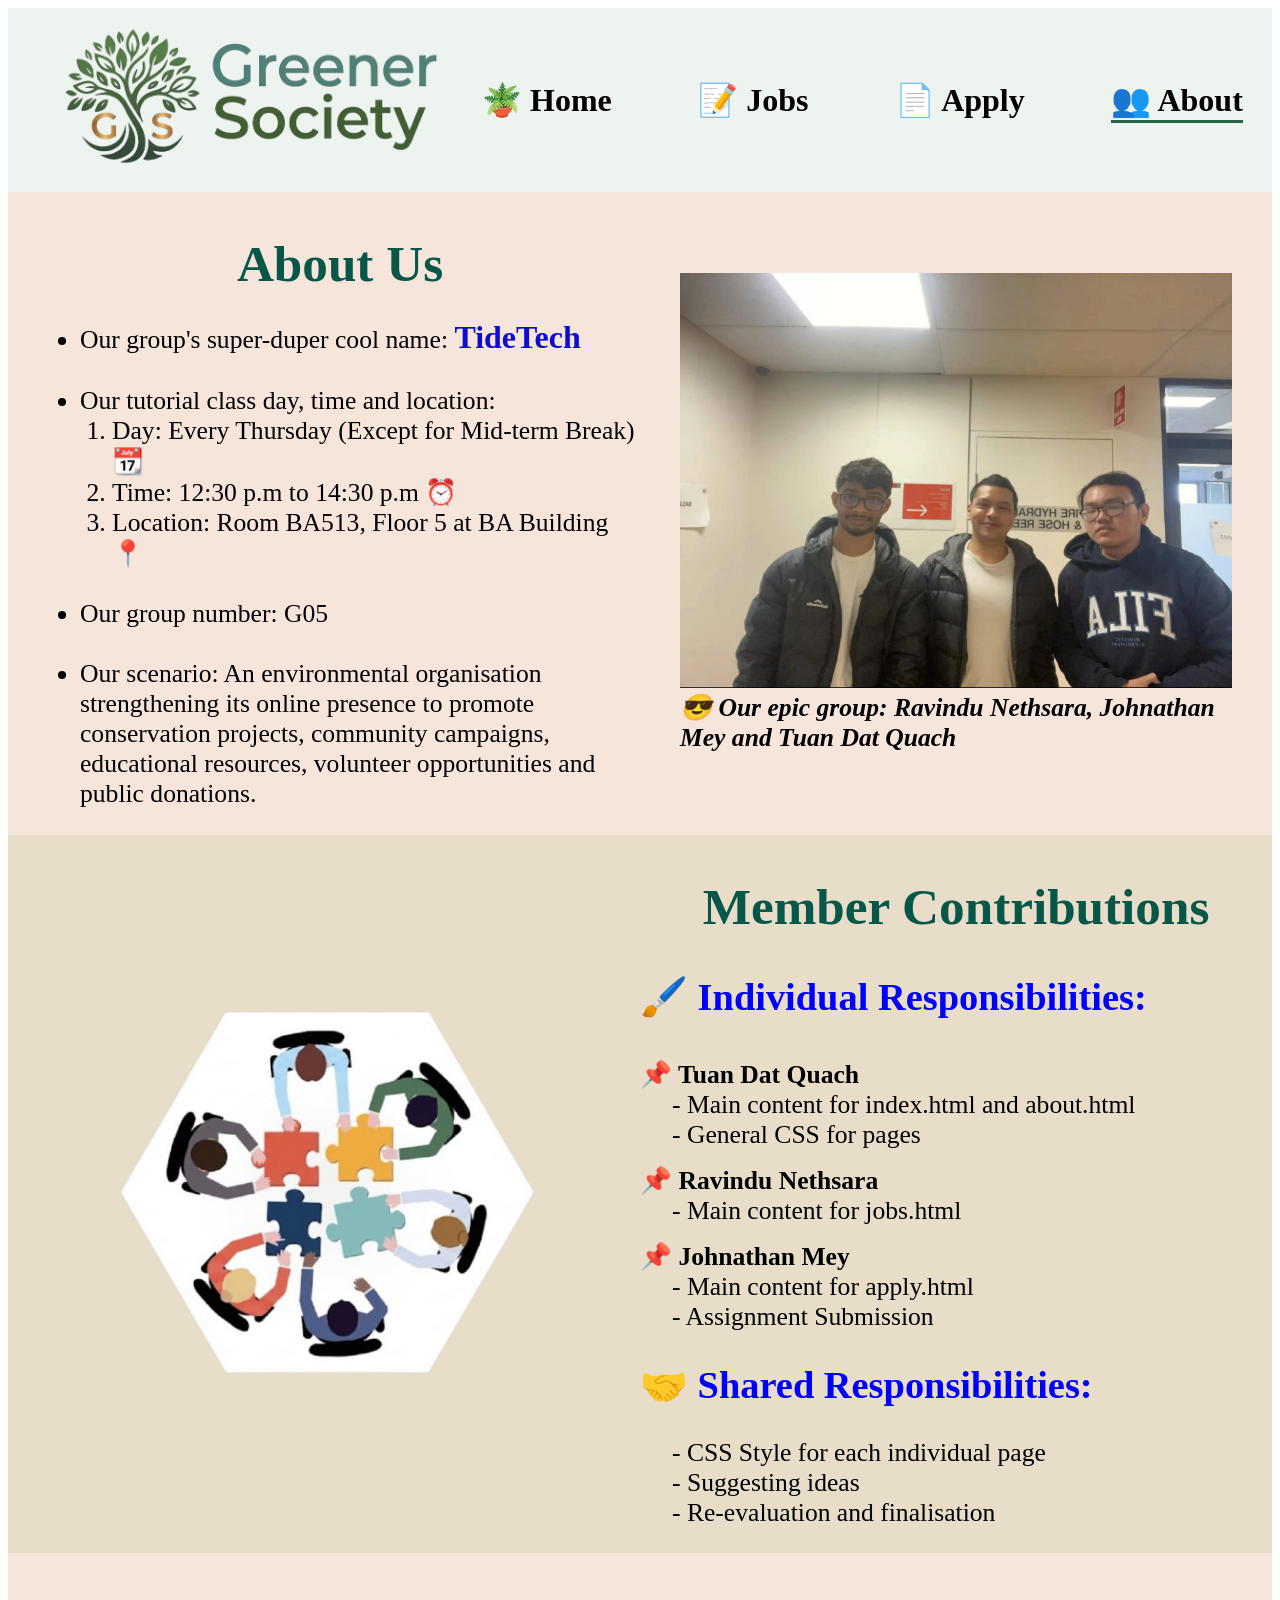
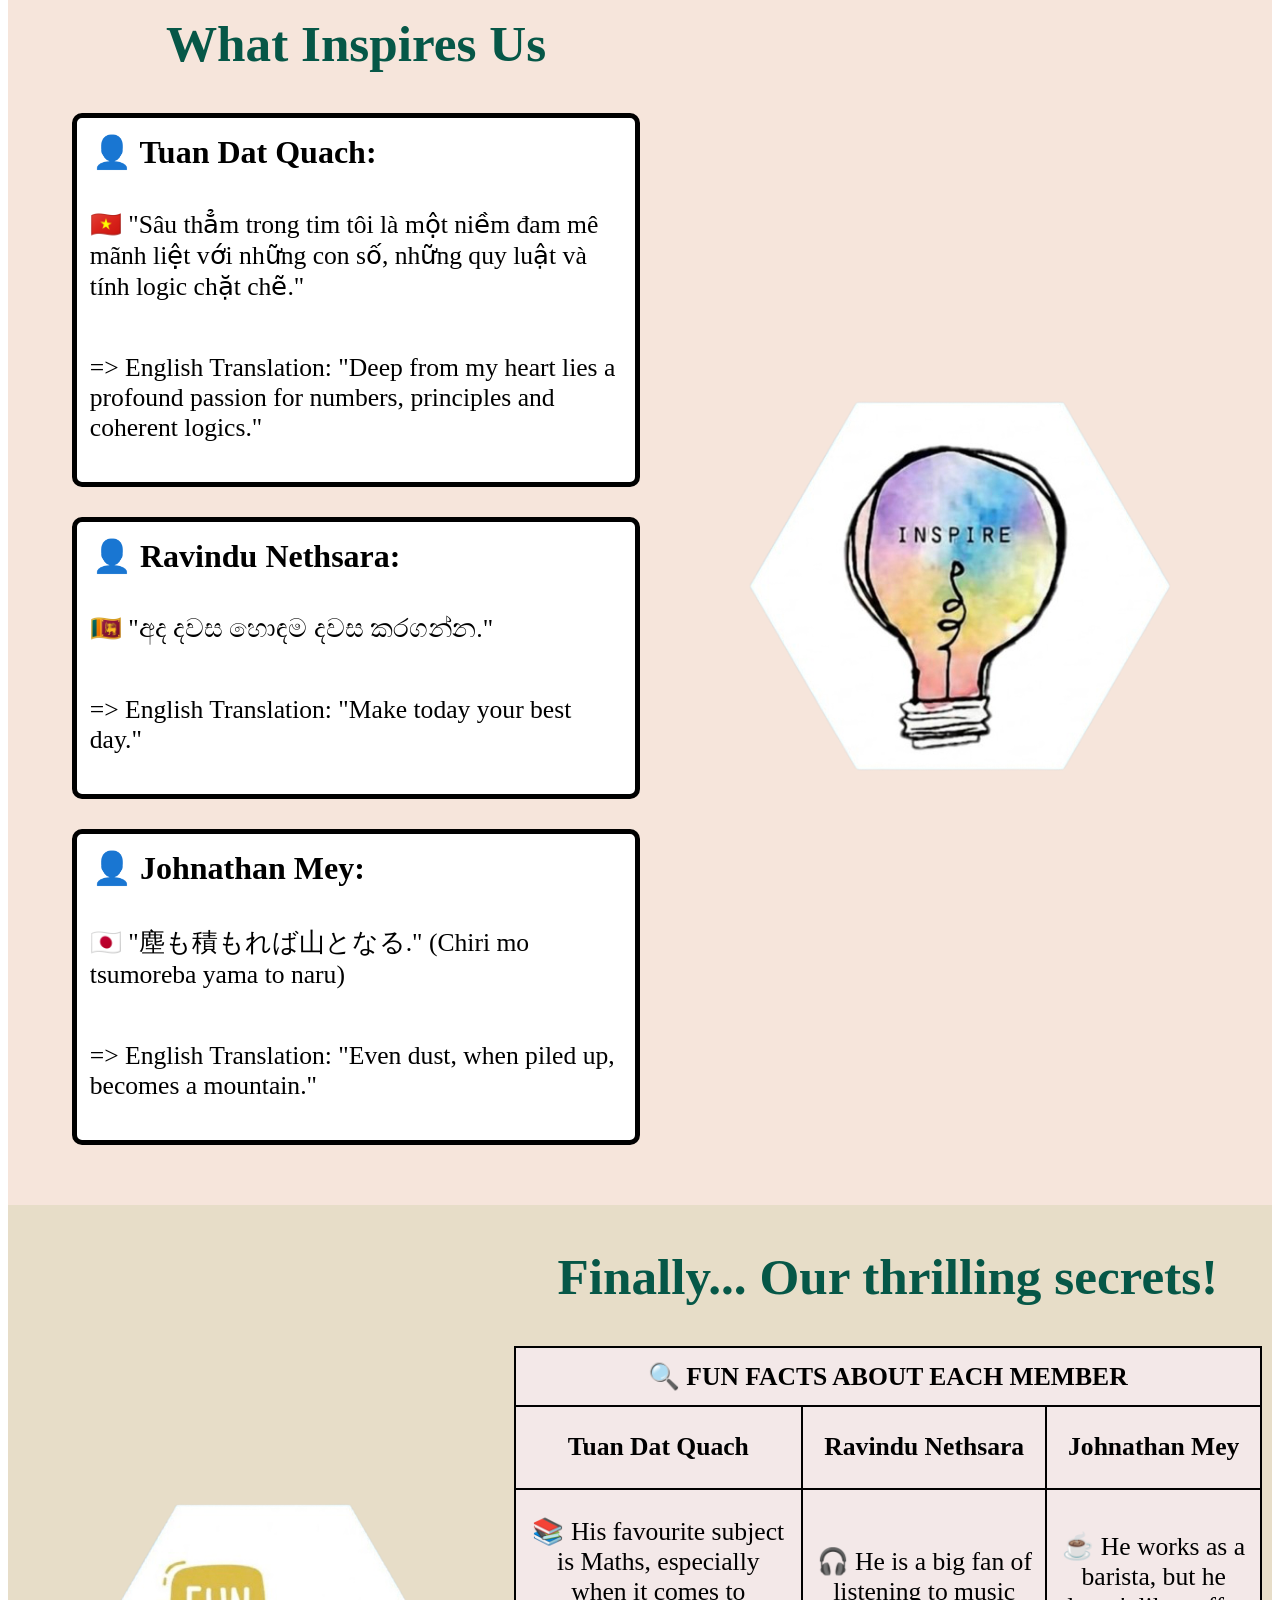
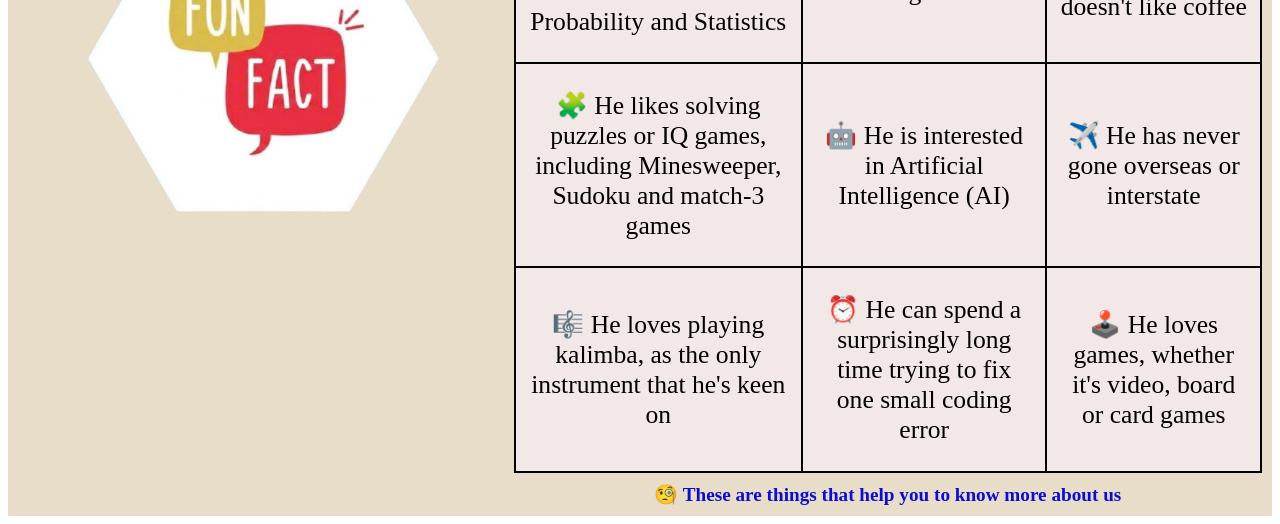
==== about.html @ 3aa4fd23 "Modified all pages: Added sign to recognize which page the user is currently on" ====
<!DOCTYPE html>
<html lang="en">
    <head>
        <!-- This is <meta> tags including charset, viewport, description, keywords, author of the webpage -->
        <meta charset="UTF-8">
        <meta name="viewport" content="width=device-width, initial-scale=1.0">
        <meta name="description" content="Recruitment Website for Greener Society! Here you can find out about the company's details,
        and of course, the opportunity to participate with us in conserving the environment!">
        <meta name="keywords" content="Environmental Conservation, GS, Greener Society, Protect Environment, Recruitment">
        <meta name="author" content="TideTech Group">
        <!-- This is the official title for our webpage -->
        <title>Greener Society - Recruitment Website</title>
        <link rel="stylesheet" href="styles/styles.css">
        <style>
        /* This is the CSS applied to the 4 headings in about.html */
        .about-titles { 
            color:#065747;
            font-size: 4vw;
            text-align: center;
            margin-bottom: 10px;
        }
        </style>
    </head>

    <body class="about-page">
        <div class="navigation">
            <!-- This is the official logo for the company, used throughout the page -->
            <!-- The image for Company Logo was generated using Gemini (Google, using 3.6 Flash Model, August 2026) -->
            <figure>
                <img id="company_logo" src="Images/Official_Company_Logo.png" alt="Greener_Society_Company_Logo">
            </figure>
            <!-- This is the consistent navigation bar, offering accessibility to users -->
            <nav>
                <ul id="menu"> 
                    <li> <a href="index.html"> 🪴 Home </a> </li>
                    <li> <a href="jobs.html"> 📝 Jobs </a> </li>
                    <li> <a href="apply.html"> 📄 Apply </a> </li>
                    <li> <a href="about.html"> 👥 About </a> </li>
                </ul>
            </nav>
        </div>

        <main>
            <!-- This is the first section of about.html, including group name, tutorial class day and time and the group photo -->
            <section class="about-us" aria-labelledby="section-title1">
                <div class="about-group">
                <h1 class="about-titles" id="section-title1"> <strong> About Us </strong> </h1>
                <!-- This is the nested list of <ul> and <ol> -->
                <ul>
                    <li> Our group's super-duper cool name: <strong id="epic-name"> TideTech </strong> </li>
                    <br>
                    <li> Our tutorial class day, time and location: </li>
                        <ol>
                            <li> Day: Every Thursday (Except for Mid-term Break) 📆 </li>
                            <li> Time: 12:30 p.m to 14:30 p.m ⏰ </li>
                            <li> Location: Room BA513, Floor 5 at BA Building 📍 </li>
                        </ol>
                        <br>
                    <li> Our group number: G05 </li>
                    <br>
                    <li> Our scenario: An environmental organisation strengthening its online presence to promote conservation projects, community campaigns, 
                         educational resources, volunteer opportunities and public donations. </li>
                </ul>
                </div>

                <!-- This is the group photo, along with a caption -->
                <div class="group-photo">
                <figure>
                    <img src=Images/official-group-photo.jpg alt="Group photo of G05 - TideTech">
                    <figcaption id="about-caption1"> <strong> <em> 😎 Our epic group: Ravindu Nethsara, Johnathan Mey and Tuan Dat Quach </em> </strong> </figcaption>
                </figure>
                </div>
            </section>

            <!-- This is the second section, displaying member contributions of our group-->
            <section class="member-contributions" aria-labelledby="section-title2">
                <div class="contribution-image">
                <!-- Source of the image used: https://sparkstrategy.com.au/contribution-vs-attribution-intermediaries/ -->
                <figure>
                    <img src="Images/description_image3.png" alt="description image for coontribution">
                </figure>
                </div>
                
                <div class="individual-tasks">
                <h2 class="about-titles" id="section-title2"> <strong> Member Contributions </strong> </h2>
                <h3 style="font-size: 3vw; color:blue;"> <strong> 🖌️ Individual Responsibilities: </strong> </h3>
                <!-- This is a description list used to present member contributions -->
                <dl>
                    <dt class="member-name1"> 📌 Tuan Dat Quach </dt>
                        <dd> - Main content for index.html and about.html </dd>
                        <dd> - General CSS for pages </dd>
                    <dt class="member-name1"> 📌 Ravindu Nethsara </dt>
                        <dd> - Main content for jobs.html </dd>
                    <dt class="member-name1"> 📌 Johnathan Mey </dt>
                        <dd> - Main content for apply.html </dd>
                        <dd> - Assignment Submission</dd>
                    <br>
                    <dt style="font-size: 3vw; color: blue;"> <strong> 🤝 Shared Responsibilities: </strong> </dt> <br>
                        <dd> - CSS Style for each individual page </dd>
                        <dd> - Suggesting ideas </dd>
                        <dd> - Re-evaluation and finalisation </dd>
                </dl>
                </div>
            </section>
            <br>

            <!-- This is the third section, stating individual quotes that inspire each of us -->
            <section class="individual-quotes" aria-labelledby="section-title3"> 
                <div class="inspiration">
                <h2 class="about-titles" id="section-title3"> <strong> What Inspires Us </strong> </h2>
                <br>
                    <div class="TDQ-Quote">
                    <h3 class="member-name2"> 👤 Tuan Dat Quach: </h3>
                    <p> 🇻🇳 "Sâu thẳm trong tim tôi là một niềm đam mê mãnh liệt với những con số, những quy luật và tính logic chặt chẽ."
                    <p> => English Translation: "Deep from my heart lies a profound passion for numbers, principles and coherent logics." </p>
                    </div>
                    <br>
                    <div class="RN-Quote">
                    <h3 class="member-name2"> 👤 Ravindu Nethsara: </h3>
                    <p> 🇱🇰 "අද දවස හොඳම දවස කරගන්න." </p>
                    <p> => English Translation: "Make today your best day." </p>
                    </div>
                    <br>
                    <div class="JM-Quote">
                    <h3 class="member-name2"> 👤 Johnathan Mey:  </h3>
                    <p> 🇯🇵 "塵も積もれば山となる." (Chiri mo tsumoreba yama to naru) </p>
                    <p> => English Translation: "Even dust, when piled up, becomes a mountain." </p>
                    </div>
                    <br><br>
                </div>

                <div class="inspirative-image">
                <!-- Source of the image used: https://www.socialmediabutterflyblog.com/2019/11/17-ways-to-find-more-inspiration-and-meaning-in-your-daily-life/ -->
                <figure>
                    <img src=Images/description_image4.png alt="description image for inspiration"> 
                </figure>
                </div>
            </section>

            <!-- This is the final section, revealing some fun facts about the group members -->
            <section class="funfact" aria-labelledby="section-title4">
                <div class="funfact-image">
                <!-- Source of the image used: https://stock.adobe.com/search?k=fun+fact&asset_id=194933763 -->
                <figure>
                    <img src="Images/description_image5.png" alt="description image for fun facts">
                </figure>
                </div>

                <!-- This is a table used to present fun facts about the team members -->
                <div class="member-secret">
                <h2 class="about-titles" id="section-title4"> <strong> Finally... Our thrilling secrets! </strong> </h2> <br>
                <table>
                    <caption> 🧐 These are things that help you to know more about us </caption>
                    <thead>
                        <tr>
                            <th colspan="3"> 🔍 FUN FACTS ABOUT EACH MEMBER </th>
                        </tr>
                    </thead>
                    <tbody>
                        <tr>
                            <td> <strong> Tuan Dat Quach </strong> </td>
                            <td> <strong> Ravindu Nethsara </strong> </td>
                            <td> <strong> Johnathan Mey </strong> </td>
                        </tr>
                        <tr >
                            <td class="first-row"> 📚 His favourite subject is Maths, especially when it comes to Probability and Statistics </td> 
                            <td class="first-row"> 🎧 He is a big fan of listening to music </td> 
                            <td class="first-row"> ☕️ He works as a barista, but he doesn't like coffee </td> 
                        </tr>
                        <tr>
                            <td class="second-row"> 🧩 He likes solving puzzles or IQ games, including Minesweeper, Sudoku and match-3 games </td> 
                            <td class="second-row"> 🤖 He is interested in Artificial Intelligence (AI) </td> 
                            <td class="second-row"> ✈️ He has never gone overseas or interstate  </td> 
                        </tr>
                        <tr>
                            <td class="third-row"> 🎼 He loves playing kalimba, as the only instrument that he's keen on </td> 
                            <td class="third-row"> ⏰ He can spend a surprisingly long time trying to fix one small coding error </td> 
                            <td class="third-row"> 🕹️ He loves games, whether it's video, board or card games </td> 
                        </tr>
                    </tbody>
                </table>
                </div>
            </section>
        </main>
    </body>
</html>
---- styles/styles.css ----
/* This is the section for general CSS, applied for all pages */


/* This sets the font-family for all pages*/
* {
    font-family: 'Times New Roman', Arial, sans-serif;
}

/* This sets the background colour for all pages*/
main {
    background-color: #f6e5db;
}

/* This sets the width for the company logo */
.navigation img {
  width: 30vw;
}

/* This is the setup for the whole navigation bar across pages. */
.navigation {
  display: flex; /* This indicates the flexbox layout for the navigation bar */
  align-items: center; /* This helps to align the texts in the center */
  padding: 0px 10px; 
  background-color: #edf3ef;
  box-sizing: border-box; /* This effectively keeps the width of navigation exactly as 100%, preventing overflow of the bar */
}

/* This helps the navigation text cover the remaining space on the right */
.navigation nav {
  flex: 1; 
}

/* This is to edit only the navigation text */
#menu {
  display: flex;
  flex-wrap: wrap; /* This allows the text to move down a row when the screen is shrinking, preventing unexpected disappearance */
  justify-content: space-between; /* This sets equal space between the texts */
  list-style-type: none; /* This eliminates the bullet points of <ul> */
  /* These two lines remove the default margin and padding of the <ul> list */
  margin: 0; 
  padding: 0;
}

#menu a {
  text-decoration: none; /* This removes the default underline of links */
  white-space: nowrap; /* This keeps the text attached to the icon, even if they move down */
  color: black;
  font-weight: bold;
  font-size: 2rem;
  margin-right: 1.5vw;
  padding-bottom: 0.1rem;
}

/* This sets the hover effects for navigation bar */
nav a:hover {
    background-color:rgb(166, 217, 181);
    border-radius: 8px; /* This allows the border corners to be curving */
} 

/* This is CSS for Media queries, applying additional styles depending on the device's characteristics */
@media only screen and (max-width: 540px) {
  #menu a {
    font-size: 1rem;
  }
}

.index-page nav a[href="index.html"],
.jobs-page nav a[href="jobs.html"],
.apply-page nav a[href="apply.html"],
.about-page nav a[href="about.html"] {
    border-bottom: 3px solid #276249;
}



/* This is the section for CSS applied to index.html */



/* This is the CSS for company slogan */
.slogan {
    background-image: url("../images/background_image.jpg");
    height: 45vw;
    min-height: 22rem;

    background-size: cover;
    background-position: center;
    background-repeat: no-repeat;

    display: flex;
    flex-direction: column;

    justify-content: center;
    align-items: flex-start;

    padding: 3rem;
    box-sizing: border-box;
    margin: 0;

    gap: 1rem;
}

.slogan p {
    color: white;

    font-size: clamp(1.8rem, 4vw, 5rem);
    font-family: cursive;
    font-weight: bold;

    line-height: 1.1;
    margin-top: 1rem;
    text-align: left;
}

@media (max-width: 765px) {
    .slogan p {
        max-width: 50%;
        font-size: clamp(1.5rem, 3vw, 4rem);
    }
}

/* This is the grid layout for the first section of company description */
.description1 {
    display: grid;
    grid-template-columns: 3fr 2fr;
    align-items: center;
}

.text-description {
    margin-left: 20px;
}
.planting-image img {
    width: 100%;
    height: auto;
}

/* This is the grid layout for the second section of company description */
.description2 {
    display: grid;
    grid-template-columns: 3fr 2fr;
    align-items: center;
}

/* This is CSS for the illustrative images only */
.cleanup-image img {
    width: 100%;
    height: auto;
}

/* This sets a caption under the illustrative images */
.index-caption {
    text-align: center;
    font-size: 1.25rem;
}

#home-title1 {
    font-size: clamp(2rem, 2.2rem, 3.5rem);
    line-height: 1.15;
    margin-bottom: 3rem;
}

/* This sets the font-size for the texts in the table */
.company-details {
    font-size: 1.1rem;
}

/* This sets a different color and font-size for the titles of company description */
.overview {
    color: #065747;
    font-size: 1.25rem;
    padding-left: 0;
}

.company-details ul li:not(.overview){
    margin-left: 1.5rem;
}

.company-details ul {
    padding-left: 0;
    list-style: none;
}

/* This changes the bullet points to squares for <ul> in company description */
.description1 ul li {
    list-style-type: none;
    margin-bottom: 0.75rem;
    padding-left: 1.25 rem;
}

/* This is the CSS for the table itself */
.table {
    text-align: center;
    border: 2px solid;
    border-collapse: collapse; /* This allows single-line border for the table */
    margin-left: 1.25rem;
    margin-top: 3rem;
}

/* This is the CSS for the table header, or the first row */
th {
    padding: 1rem;
    background-color: #03e491;
    border: 2px solid;
}

/* This is the CSS for table cells */
td, th:not(#home-title2) {
    padding: 1vw;
    background-color:rgb(243, 232, 232);
    border: 2px solid;
}

/* This creates hover effecrts for table cells */
td:hover {
    background-color:rgb(215, 231, 172);
    cursor: pointer; 
}
 
th:not(#home-title2):hover {
    background-color:rgb(215, 231, 172);
    cursor: pointer; 
}
@media (max-width: 768px) {
    .description1, .description2 {
        grid-template-columns: 1fr;
    }
    .planting-image img, .cleanup-image img {
        display: block;
        margin: 0 auto;
        width: 60%;
        height: auto;
    }
}

/* These sections are the CSS for the recruitment line*/
.recruit {
    background-color: rgb(184, 232, 144);
    max-width: 75rem;
    margin: 2rem auto 0;
    padding: 1rem 2rem 2rem;
    box-sizing: border-box;
}

/* Recruitment heading */
.recruit h2 {
    font-size: clamp(1.6rem, 2.5vw, 2.5rem);
    line-height: 1.2;
    text-align: center;
    padding-top: 2rem;
    margin: 0 0 1.5rem;
}

/* Intro sentence */
.recruit p {
    text-align: center;
    font-size: clamp(1rem, 1.5rem, 2rem);
    line-height: 1.6;
    margin: 0 0 2.5rem;
}

/* Recruitment list */
.recruit ul {
    list-style: none;
    margin: 0;
    padding: 0;
}

/* Each recruitment item */
.recruit ul li {
    font-size: clamp(1rem, 1.5rem, 2rem);
    line-height: 1.55;
    margin-bottom: 1.2rem;
}

/* Don't leave unnecessary space after last item */
.recruit ul li:last-child {
    margin-bottom: 0;
}

/* Links */
.recruit ul li a {
    color: rgb(47, 17, 218);
}

.recruit ul li a:hover {
    text-decoration: underline;
    background-color: rgb(183, 183, 183);
}

hr {
    margin: 0px;
}

/* These 3 sections are CSS for the footer */
.footer {
    text-align: center;
    font-size: 2vw;
}

footer p a {
    text-decoration: none;
    color: red;
}

footer p a:hover {
    background-color: rgb(215, 211, 211);
}

hr {
    border: 1px solid;
}

/* This is the section for CSS applied to jobs.html */



/* =========================================
   JOBS PAGE - jobs.css
   ========================================= */

/* Main jobs container */
.jobs-container {
    max-width: 1100px;
    margin: 40px auto;
    padding: 0 25px;
}

/* Page heading */
.jobs-heading {
    text-align: center;
    font-size: 45px;
    margin-bottom: 15px;
}

/* Introduction text */
.jobs-introduction {
    text-align: center;
    font-size: 20px;
    margin-bottom: 35px;
    line-height: 1.6;
}

/* Individual job sections */
.job-section {
    background-color: #ffffff;
    border: 1px solid #d9e6dc;
    border-radius: 15px;
    padding: 30px;
    margin-bottom: 30px;
    box-shadow: 0 4px 12px rgba(0, 0, 0, 0.08);
}

/* Job title */
.job-section h2 {
    margin-top: 0;
    margin-bottom: 10px;
    font-size: 28px;
}

/* Section headings */
.job-section h3 {
    margin-top: 25px;
    margin-bottom: 10px;
    font-size: 21px;
}

/* Job description paragraphs */
.job-section p {
    line-height: 1.7;
    font-size: 16px;
}

/* Reference number */
.job-reference {
    font-weight: bold;
    margin-bottom: 20px;
}

/* Job information table */
.job-details {
    width: 100%;
    border-collapse: collapse;
    margin: 20px 0;
}

/* Table cells */
.job-details th,
.job-details td {
    border: 1px solid #cfded2;
    padding: 12px 15px;
    text-align: left;
}

/* Table headings */
.job-details th {
    font-weight: bold;
}

/* Lists */
.job-section ol,
.job-section ul {
    padding-left: 25px;
    line-height: 1.8;
}

/* List items */
.job-section li {
    margin-bottom: 6px;
}

/* Apply link */
.apply-link {
    display: inline-block;
    margin-top: 20px;
    padding: 12px 22px;
    text-decoration: none;
    font-weight: bold;
    border-radius: 8px;
    transition: 0.3s;
}

/* Apply link hover */
.apply-link:hover {
    transform: translateY(-2px);
}

/* Why work with us section */
.job-aside {
    margin-top: 30px;
    padding: 25px;
    border-radius: 15px;
    border-left: 5px solid #4d8b5b;
    background-color: #e8f5e9;
}

/* Aside heading */
.job-aside h2 {
    margin-top: 0;
    font-size: 25px;
}

/* Aside paragraphs */
.job-aside p {
    line-height: 1.7;
}

/* Bottom navigation */
.job-navigation {
    text-align: center;
    margin: 35px 0;
    padding: 25px;
}

/* Bottom navigation text */
.job-navigation p {
    font-size: 40px;
    font-weight: bold;
}

/* Bottom navigation link */
.job-navigation a {
    display: inline-block;
    padding: 12px 22px;
    text-decoration: none;
    font-weight: bold;
    border-radius: 8px;
}

/* Mobile responsive design */
@media (max-width: 768px) {

    .jobs-container {
        padding: 0 15px;
        margin: 25px auto;
    }

    .jobs-heading {
        font-size: 34px;
    }

    .jobs-introduction {
        font-size: 17px;
    }

    .job-section {
        padding: 20px;
    }

    .job-section h2 {
        font-size: 24px;
    }

    .job-details {
        font-size: 14px;
    }


    .job-details th,
    .job-details td {
        padding: 9px;
    }
}



/* This is the section for CSS applied to apply.html */



input {font-size: 20px;}

select {font-size: 20px;}

option {font-size: 20px;}

textarea {font-size: 20px;}



/* This is the section for CSS applied to about.html */



/* These are the CSS for the first section */

.about-us {
    display: grid;
    grid-template-columns: repeat(2,1fr); /* This sets a grid layout, dividing the screen into two equal columns */
    align-items: center;
}

.about-group {
    font-size: 2vw;
    margin-left: 2.5vw;
}

.about-group ol {
    margin: 0;
    padding-left: 2.5vw;
}

/* This helps to hightlight the group name */
#epic-name {
    color:rgb(12, 12, 210);
    font-size: 2.5vw;
}

/* This allows the group photo to cover the column */
.group-photo img {
    max-width: 100%;
}

/* This is for the group photo's caption */
#about-caption1 {
    margin: 0;
    font-size: 2vw;
}

/* These are the CSS for the second section */

.member-contributions {
    display: grid;
    grid-template-columns: repeat(2,1fr);
    align-items: center;
    background-color: rgb(231, 221, 200);
}

/* This is for the illustrative image of the second section */
.contribution-image img{
    width: 100%;
    height: auto;
}

.individual-tasks {
    font-size: 2vw;
}

.individual-tasks dd {
    margin-left: 2.5vw;
}

/* This helps to highlight the team members' name in this section */
.member-name1 {
    margin-top: 15px;
    font-weight: bold;
}

/* These are the CSS for the third section */

.individual-quotes {
    display: grid;
    grid-template-columns: repeat(2,1fr);
    align-items: center;
}

.inspiration {
    font-size: 2vw;
    margin-left: 5vw;
    margin-top: 0px;
}

/* These CSS set the border and background color for the quotes */
.TDQ-Quote, .RN-Quote, .JM-Quote {
    border: 5px solid;
    background-color: white;
    border-radius: 10px;
}

/* These CSS set the padding particularly for the quotes */
.TDQ-Quote p, .RN-Quote p, .JM-Quote p {
    padding: 1vw;
}

/* This is for the illustrative image of the third section */
.inspirative-image img {
    width: 100%;
    height: auto;
}

/* This helps to highlight the members' name in this section */
.member-name2 {
    font-weight: bold;
    font-size: 2.5vw;
    margin: 15px;
}

/* These are the CSS for the final section */

.funfact {
    display: grid;
    grid-template-columns: 2fr 3fr;
    align-items: center;
    background-color: rgb(231, 221, 200);
}

/* This is for the illustrative image of the final section */
.funfact-image img {
    width: 100%;
    height: auto;
}

.member-secret {
    font-size: 2vw;
    margin-right: 10px;
    text-align: center;
}

/* These CSS set the table's border and the text inside */
.member-secret table, .member-secret th, .member-secret td {
    border: 2px solid;
    border-collapse: collapse;
    margin-left: 0px;
    padding: 2vw 1vw;
}

/* These CSS positions the caption under the table and highlight it */
.member-secret table caption {
    caption-side: bottom;
    padding: 10px; 
    font-weight: bold;
    font-size: 1.5vw;
    color:rgb(12, 12, 210)
}

.first-row {
    border-bottom: none;
}

.second-row {
    border-bottom: none;
    border-top: none;
}

.third-row {
    border-top: none;
}
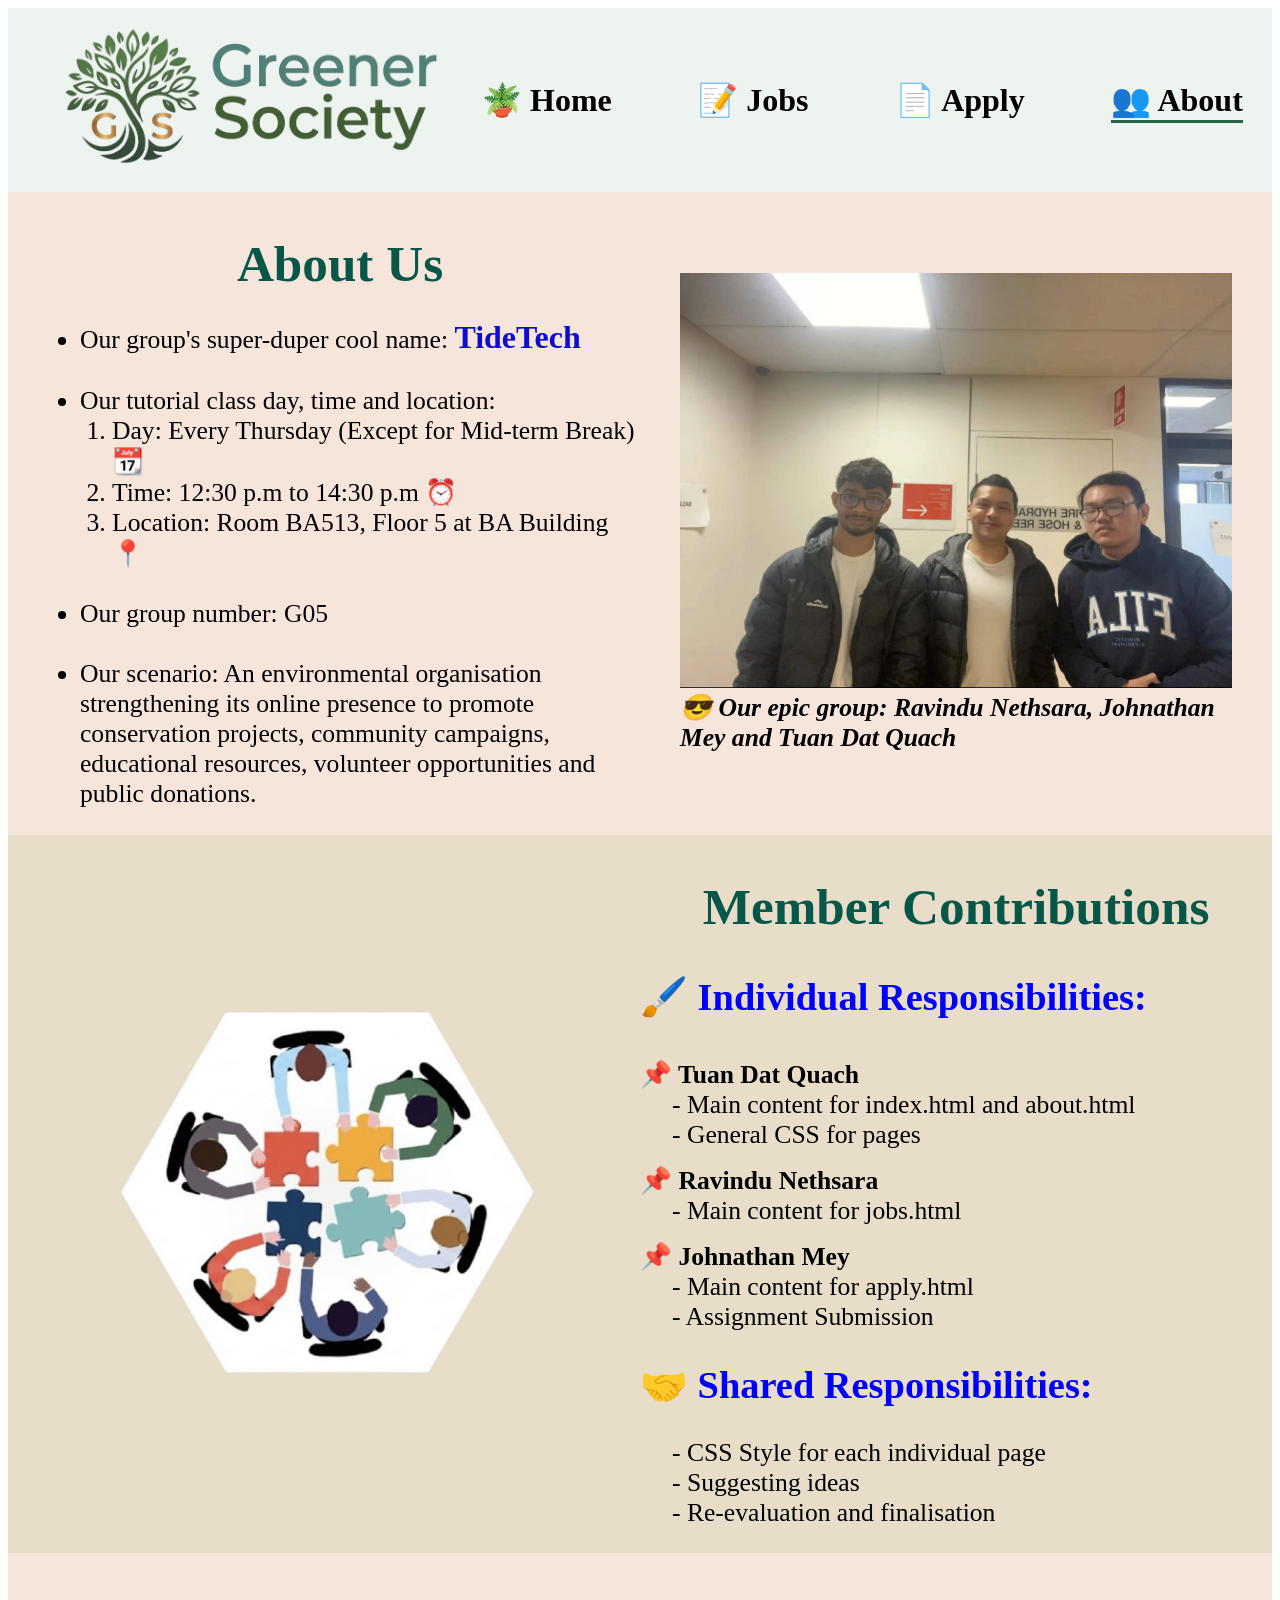
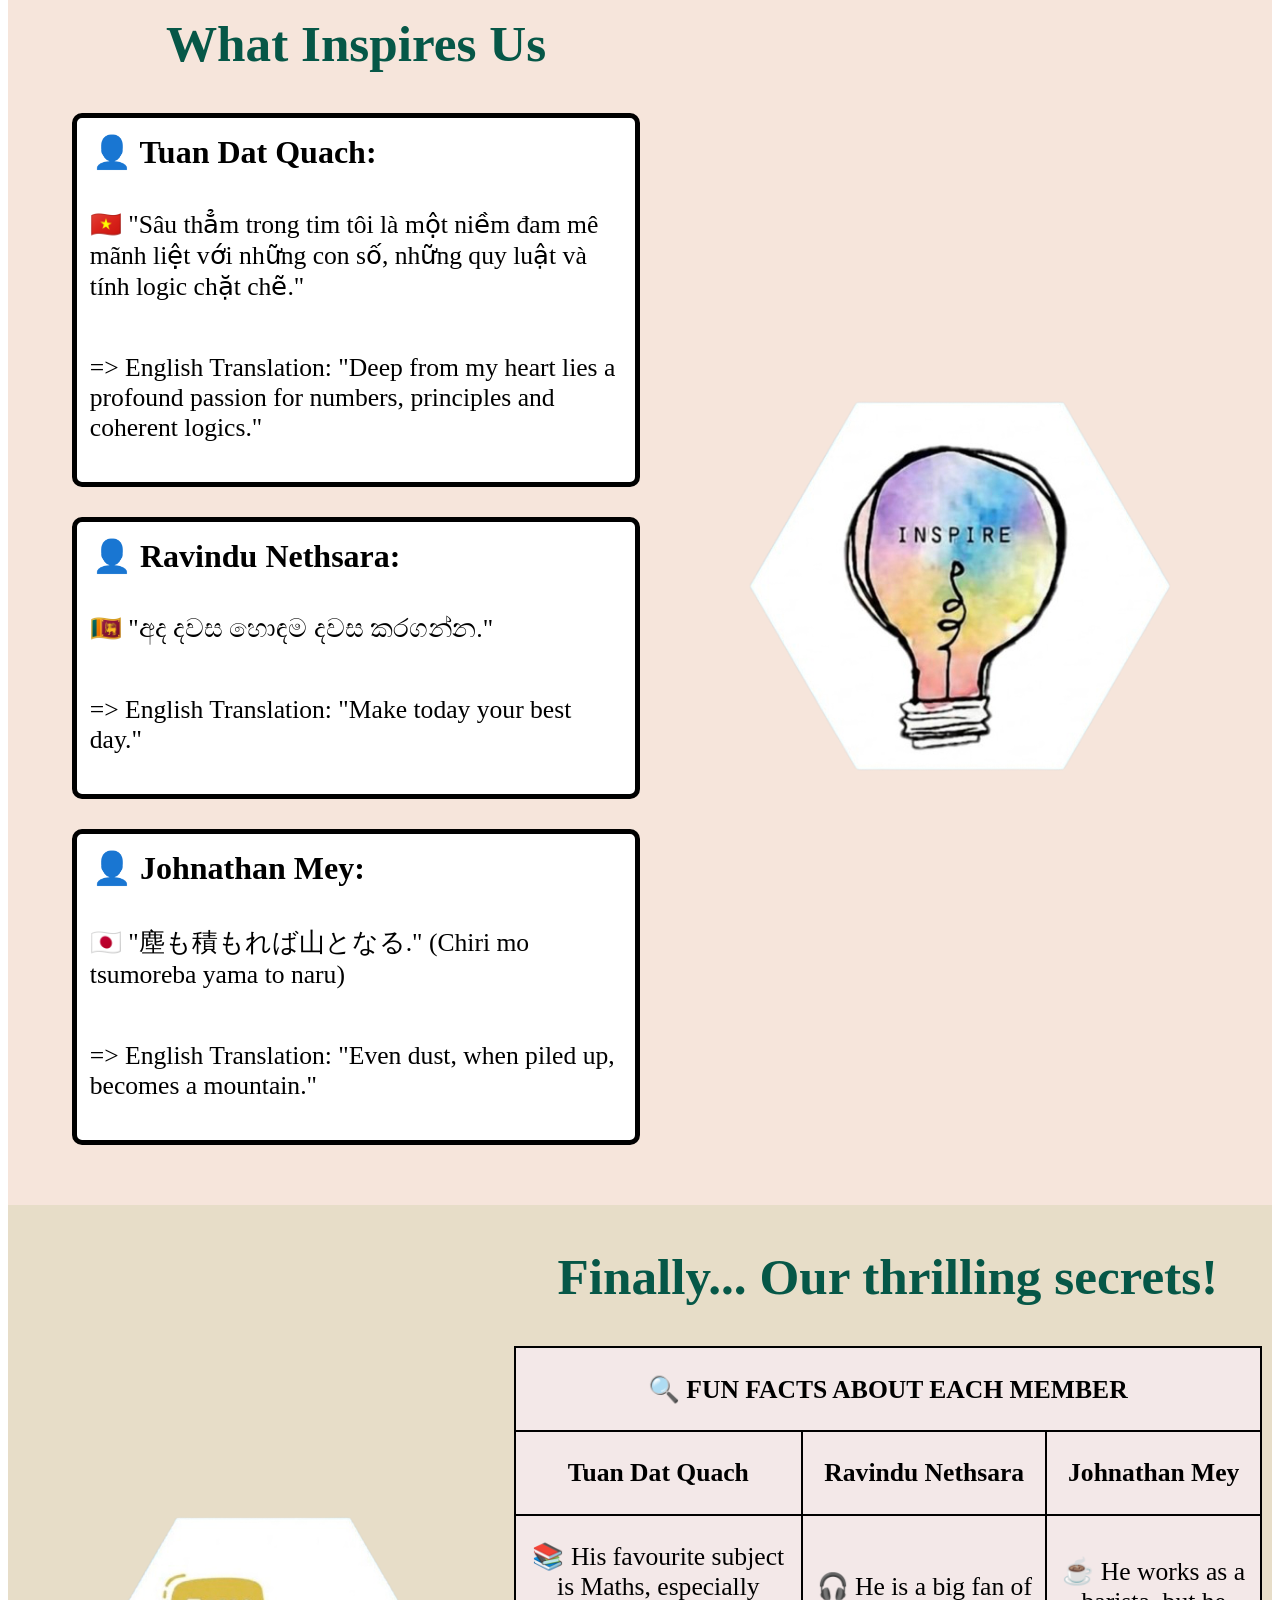
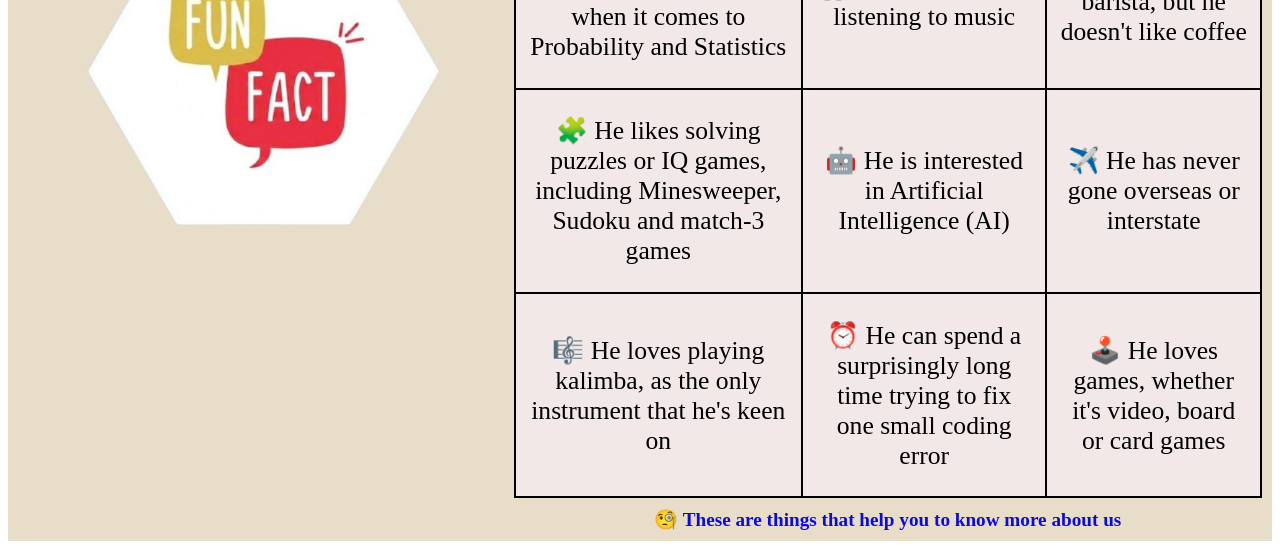
==== commit 3d68950e: "- Moved the background_image in index.html to a subfolder to meet Project Part 2's requirements - Ed" ====
--- a/about.html
+++ b/about.html
@@ -23,11 +23,11 @@
     </head>
 
     <body class="about-page">
-        <div class="navigation">
+        <header class="navigation">
             <!-- This is the official logo for the company, used throughout the page -->
             <!-- The image for Company Logo was generated using Gemini (Google, using 3.6 Flash Model, August 2026) -->
             <figure>
-                <img id="company_logo" src="Images/Official_Company_Logo.png" alt="Greener_Society_Company_Logo">
+                <img id="company_logo" src="Images/Official_Company_Logo.png" alt="Greener Society's Company Logo">
             </figure>
             <!-- This is the consistent navigation bar, offering accessibility to users -->
             <nav>
@@ -38,7 +38,7 @@
                     <li> <a href="about.html"> 👥 About </a> </li>
                 </ul>
             </nav>
-        </div>
+        </header>
 
         <main>
             <!-- This is the first section of about.html, including group name, tutorial class day and time and the group photo -->
--- a/styles/styles.css
+++ b/styles/styles.css
@@ -2,7 +2,7 @@
 
 
 /* This sets the font-family for all pages*/
-* {
+body {
     font-family: 'Times New Roman', Arial, sans-serif;
 }
 
@@ -79,7 +79,7 @@
 
 /* This is the CSS for company slogan */
 .slogan {
-    background-image: url("../images/background_image.jpg");
+    background-image: url("../styles/images/background_image.jpg");
     height: 45vw;
     min-height: 22rem;
 
@@ -184,9 +184,13 @@
 .description1 ul li {
     list-style-type: none;
     margin-bottom: 0.75rem;
-    padding-left: 1.25 rem;
-}
-
+    padding-left: 1.25rem;
+}
+
+#home-title2 {
+    text-align: center;
+    font-size: 2rem;
+}
 /* This is the CSS for the table itself */
 .table {
     text-align: center;
@@ -204,7 +208,7 @@
 }
 
 /* This is the CSS for table cells */
-td, th:not(#home-title2) {
+td, th:not(.table-header) {
     padding: 1vw;
     background-color:rgb(243, 232, 232);
     border: 2px solid;
@@ -216,7 +220,7 @@
     cursor: pointer; 
 }
  
-th:not(#home-title2):hover {
+th:not(.table-header):hover {
     background-color:rgb(215, 231, 172);
     cursor: pointer; 
 }
@@ -294,12 +298,11 @@
 /* These 3 sections are CSS for the footer */
 .footer {
     text-align: center;
-    font-size: 2vw;
+    font-size: 1.5rem;
 }
 
 footer p a {
-    text-decoration: none;
-    color: red;
+    color: #c00000;
 }
 
 footer p a:hover {
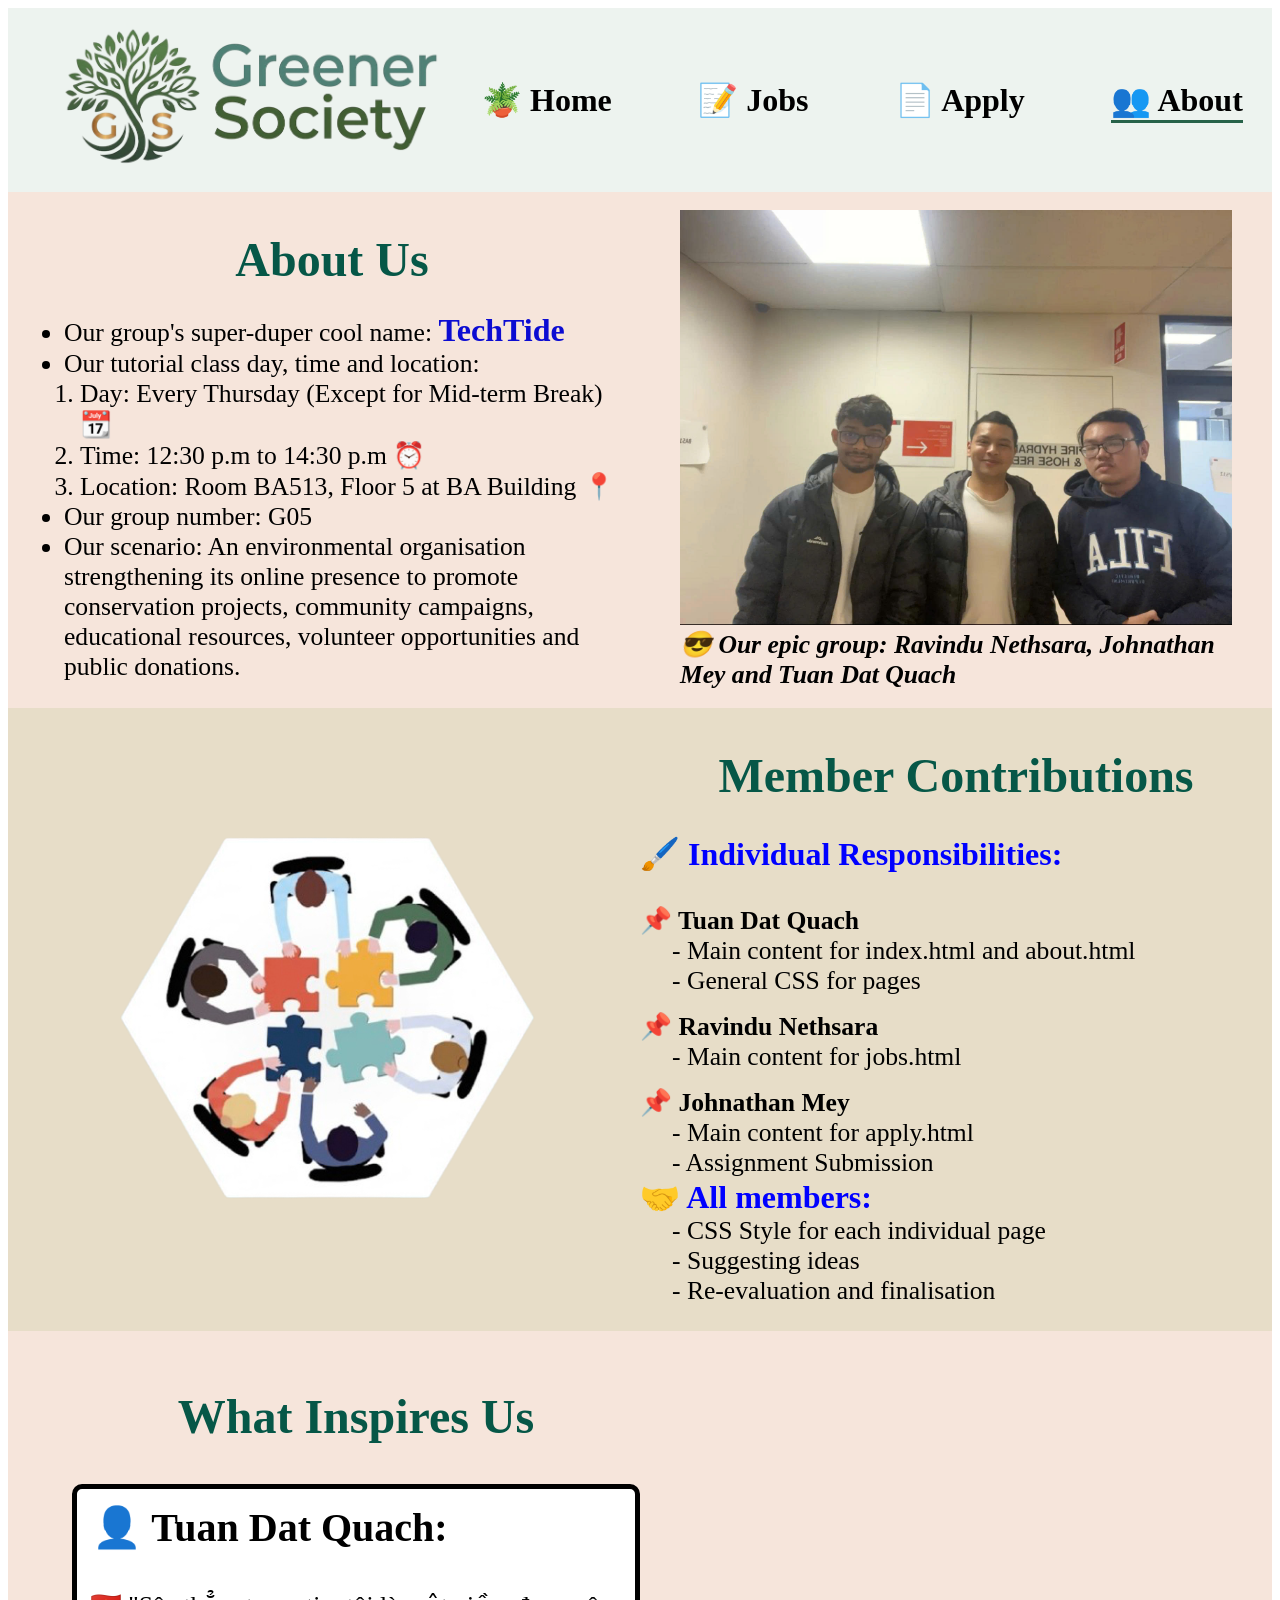
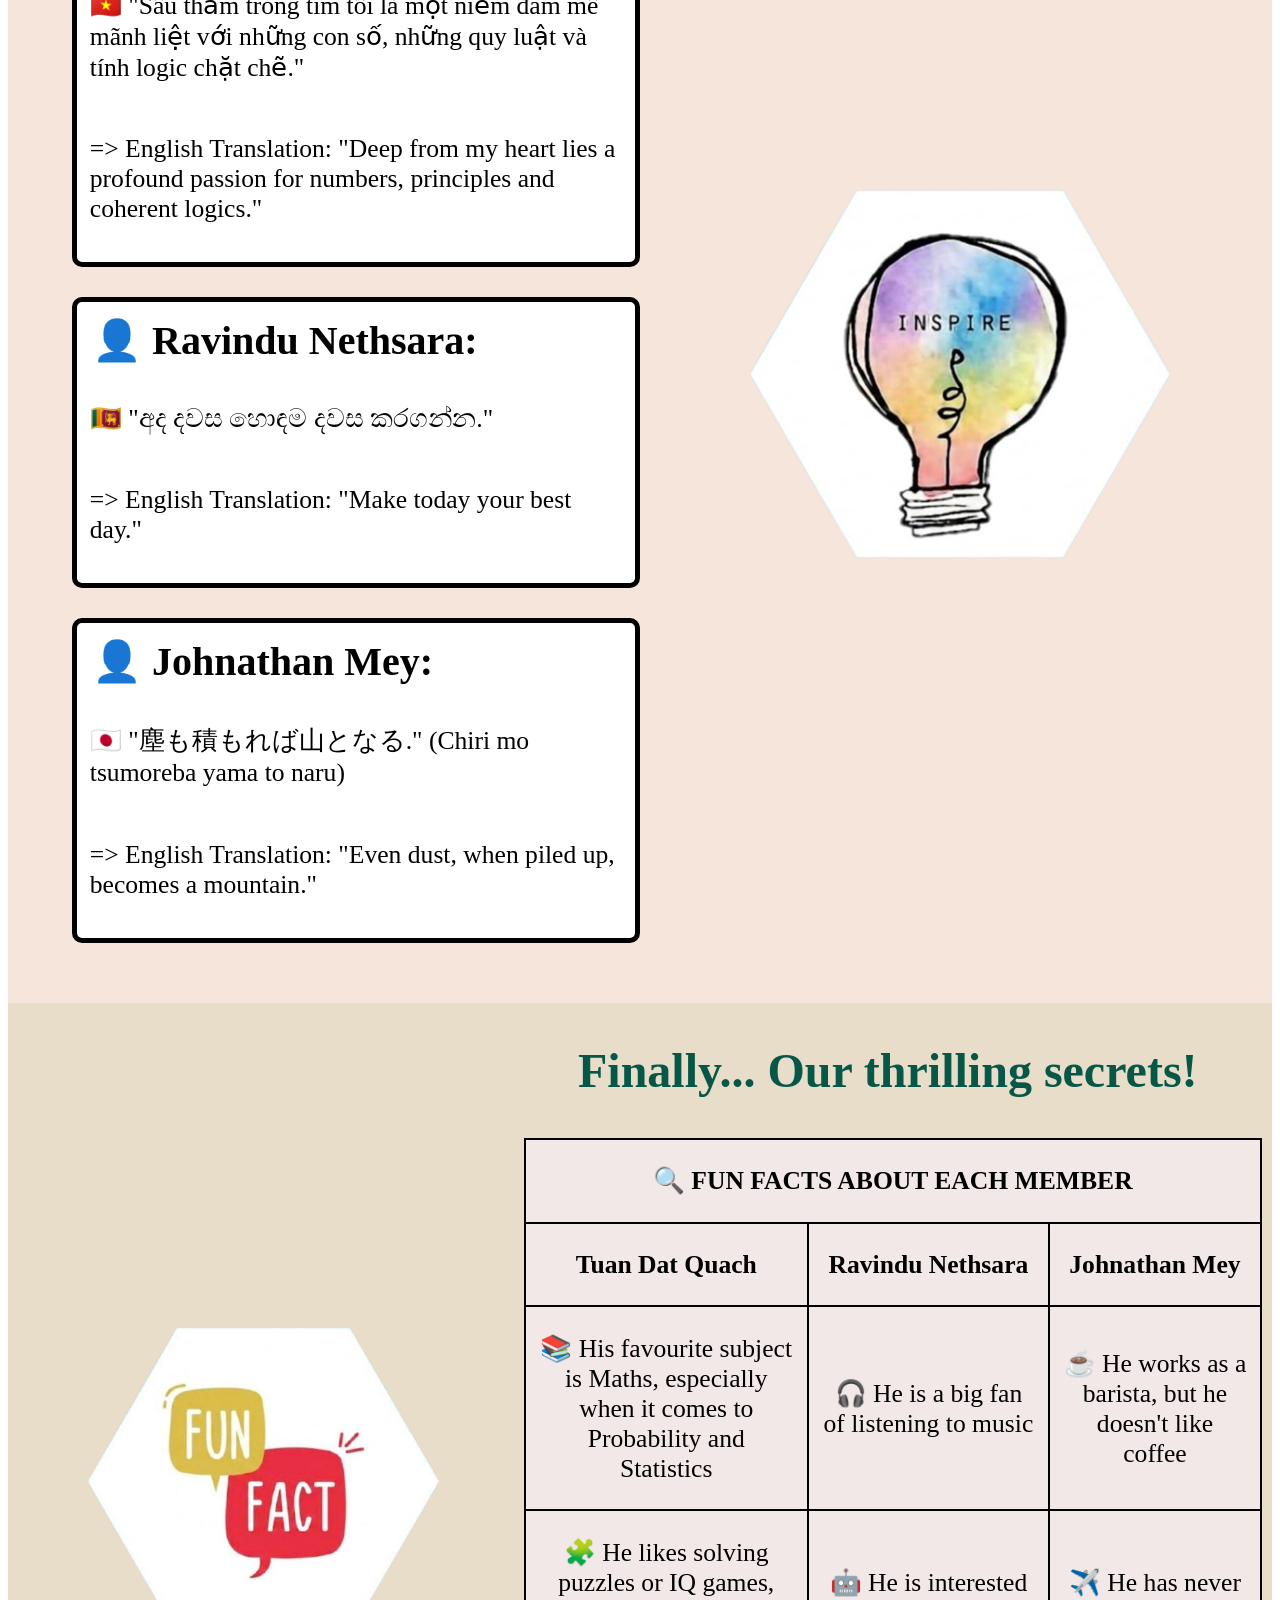
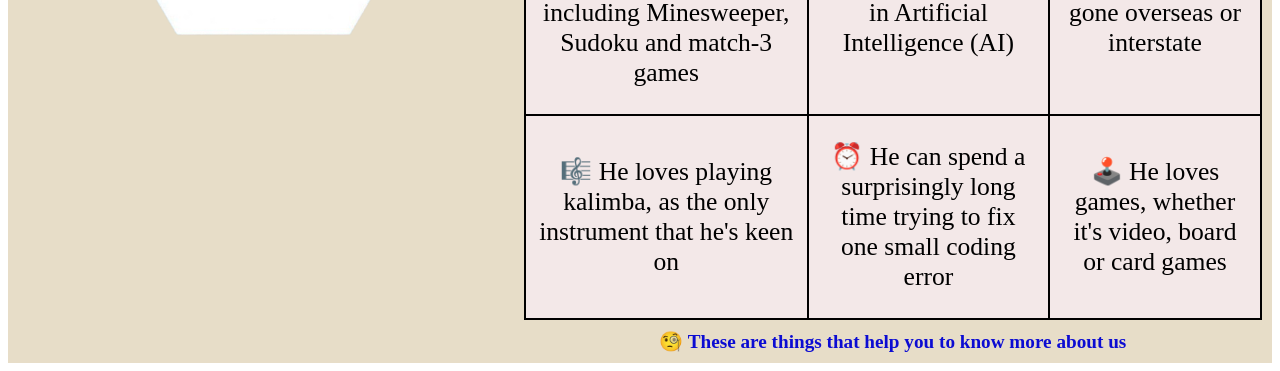
==== commit e2ea7ebc: "- Modified the grid in about.html by adding media queries - Adjusted the font-size in about.html to " ====
--- a/about.html
+++ b/about.html
@@ -15,7 +15,7 @@
         /* This is the CSS applied to the 4 headings in about.html */
         .about-titles { 
             color:#065747;
-            font-size: 4vw;
+            font-size: 3rem;
             text-align: center;
             margin-bottom: 10px;
         }
@@ -47,17 +47,17 @@
                 <h1 class="about-titles" id="section-title1"> <strong> About Us </strong> </h1>
                 <!-- This is the nested list of <ul> and <ol> -->
                 <ul>
-                    <li> Our group's super-duper cool name: <strong id="epic-name"> TideTech </strong> </li>
-                    <br>
-                    <li> Our tutorial class day, time and location: </li>
+                    <li> Our group's super-duper cool name: <strong id="epic-name"> TechTide </strong> </li>
+                    
+                    <li> Our tutorial class day, time and location:
                         <ol>
                             <li> Day: Every Thursday (Except for Mid-term Break) 📆 </li>
                             <li> Time: 12:30 p.m to 14:30 p.m ⏰ </li>
                             <li> Location: Room BA513, Floor 5 at BA Building 📍 </li>
                         </ol>
-                        <br>
+                    </li>
                     <li> Our group number: G05 </li>
-                    <br>
+                    
                     <li> Our scenario: An environmental organisation strengthening its online presence to promote conservation projects, community campaigns, 
                          educational resources, volunteer opportunities and public donations. </li>
                 </ul>
@@ -83,7 +83,7 @@
                 
                 <div class="individual-tasks">
                 <h2 class="about-titles" id="section-title2"> <strong> Member Contributions </strong> </h2>
-                <h3 style="font-size: 3vw; color:blue;"> <strong> 🖌️ Individual Responsibilities: </strong> </h3>
+                <h3 style="font-size: 2rem; color:blue;"> <strong> 🖌️ Individual Responsibilities: </strong> </h3>
                 <!-- This is a description list used to present member contributions -->
                 <dl>
                     <dt class="member-name1"> 📌 Tuan Dat Quach </dt>
@@ -93,9 +93,8 @@
                         <dd> - Main content for jobs.html </dd>
                     <dt class="member-name1"> 📌 Johnathan Mey </dt>
                         <dd> - Main content for apply.html </dd>
-                        <dd> - Assignment Submission</dd>
-                    <br>
-                    <dt style="font-size: 3vw; color: blue;"> <strong> 🤝 Shared Responsibilities: </strong> </dt> <br>
+                        <dd> - Assignment Submission </dd>
+                    <dt style="font-size: 2rem; color: blue;"> <strong> 🤝 All members: </strong> </dt> 
                         <dd> - CSS Style for each individual page </dd>
                         <dd> - Suggesting ideas </dd>
                         <dd> - Re-evaluation and finalisation </dd>
--- a/styles/styles.css
+++ b/styles/styles.css
@@ -533,19 +533,19 @@
 }
 
 .about-group {
-    font-size: 2vw;
-    margin-left: 2.5vw;
+    font-size: 1.6rem;
+    margin-left: 1rem;
 }
 
 .about-group ol {
     margin: 0;
-    padding-left: 2.5vw;
+    padding-left: 1rem;
 }
 
 /* This helps to hightlight the group name */
 #epic-name {
     color:rgb(12, 12, 210);
-    font-size: 2.5vw;
+    font-size: 2rem;
 }
 
 /* This allows the group photo to cover the column */
@@ -556,7 +556,7 @@
 /* This is for the group photo's caption */
 #about-caption1 {
     margin: 0;
-    font-size: 2vw;
+    font-size: 1.6rem;
 }
 
 /* These are the CSS for the second section */
@@ -575,7 +575,7 @@
 }
 
 .individual-tasks {
-    font-size: 2vw;
+    font-size: 1.6rem;
 }
 
 .individual-tasks dd {
@@ -597,7 +597,7 @@
 }
 
 .inspiration {
-    font-size: 2vw;
+    font-size: 1.6rem;
     margin-left: 5vw;
     margin-top: 0px;
 }
@@ -623,7 +623,7 @@
 /* This helps to highlight the members' name in this section */
 .member-name2 {
     font-weight: bold;
-    font-size: 2.5vw;
+    font-size: 2.5rem;
     margin: 15px;
 }
 
@@ -643,7 +643,7 @@
 }
 
 .member-secret {
-    font-size: 2vw;
+    font-size: 1.6rem;
     margin-right: 10px;
     text-align: center;
 }
@@ -652,7 +652,7 @@
 .member-secret table, .member-secret th, .member-secret td {
     border: 2px solid;
     border-collapse: collapse;
-    margin-left: 0px;
+    margin-left: 10px;
     padding: 2vw 1vw;
 }
 
@@ -661,7 +661,7 @@
     caption-side: bottom;
     padding: 10px; 
     font-weight: bold;
-    font-size: 1.5vw;
+    font-size: 1.2rem;
     color:rgb(12, 12, 210)
 }
 
@@ -676,4 +676,36 @@
 
 .third-row {
     border-top: none;
+}
+
+/* This is media queries for sections */
+@media (max-width: 800px) {
+    .about-us, .member-contributions, .individual-quotes, .funfact {
+        grid-template-columns: 1fr; /* This allows the sections to be stacked vertically on smaller screens */
+    }
+    .inspiration {
+        order: 2;
+    }
+    .inspirative-image img {
+        order: 1;
+    }
+    .group-photo img {
+        max-width: 100%;
+        height: auto;
+        display: block;
+        margin: 0 auto;
+    }
+    .contribution-image img, .inspirative-image img, .funfact-image img {
+    max-width: 70%;
+    height: auto;
+    display: block;
+    margin: 0 auto;
+    }
+    #about-caption1 {
+    margin: 0;
+    font-size: 1.2rem;
+    }
+    .member-secret {
+    font-size: 1.2rem;
+    }
 }
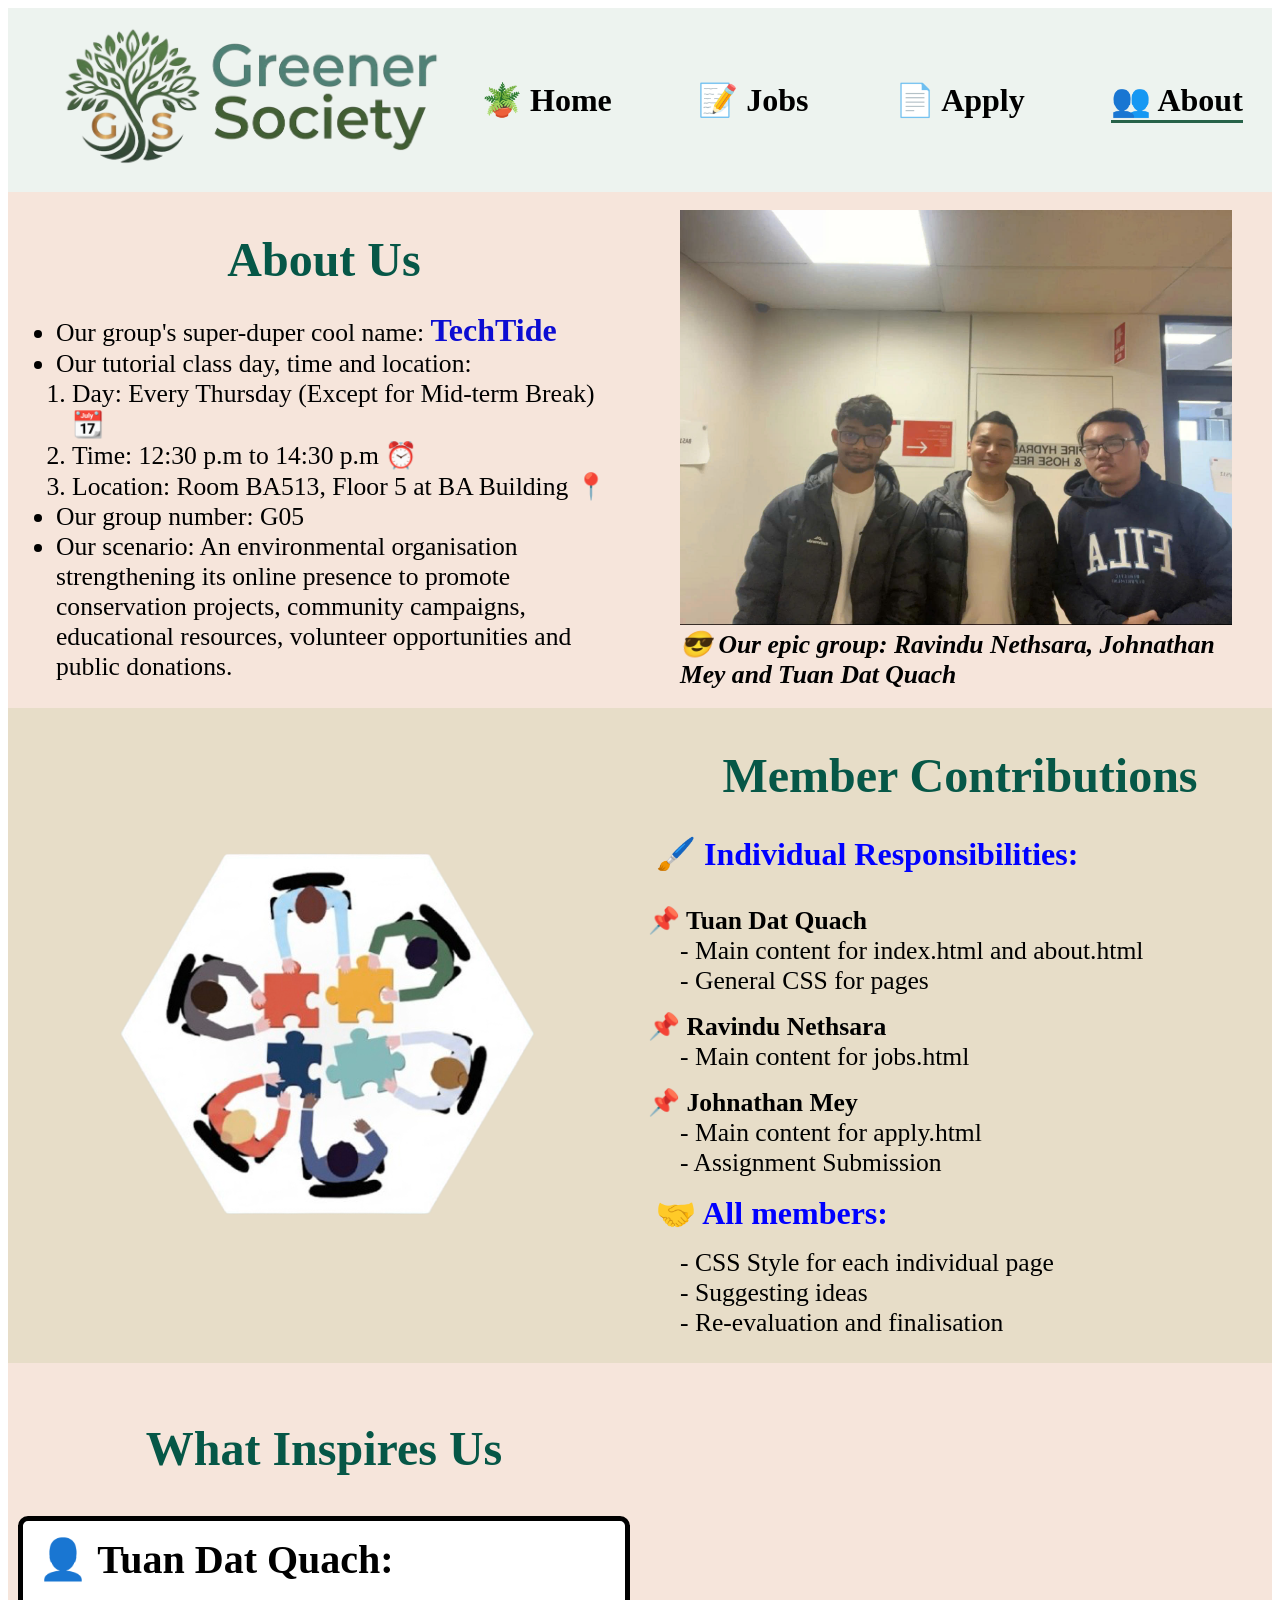
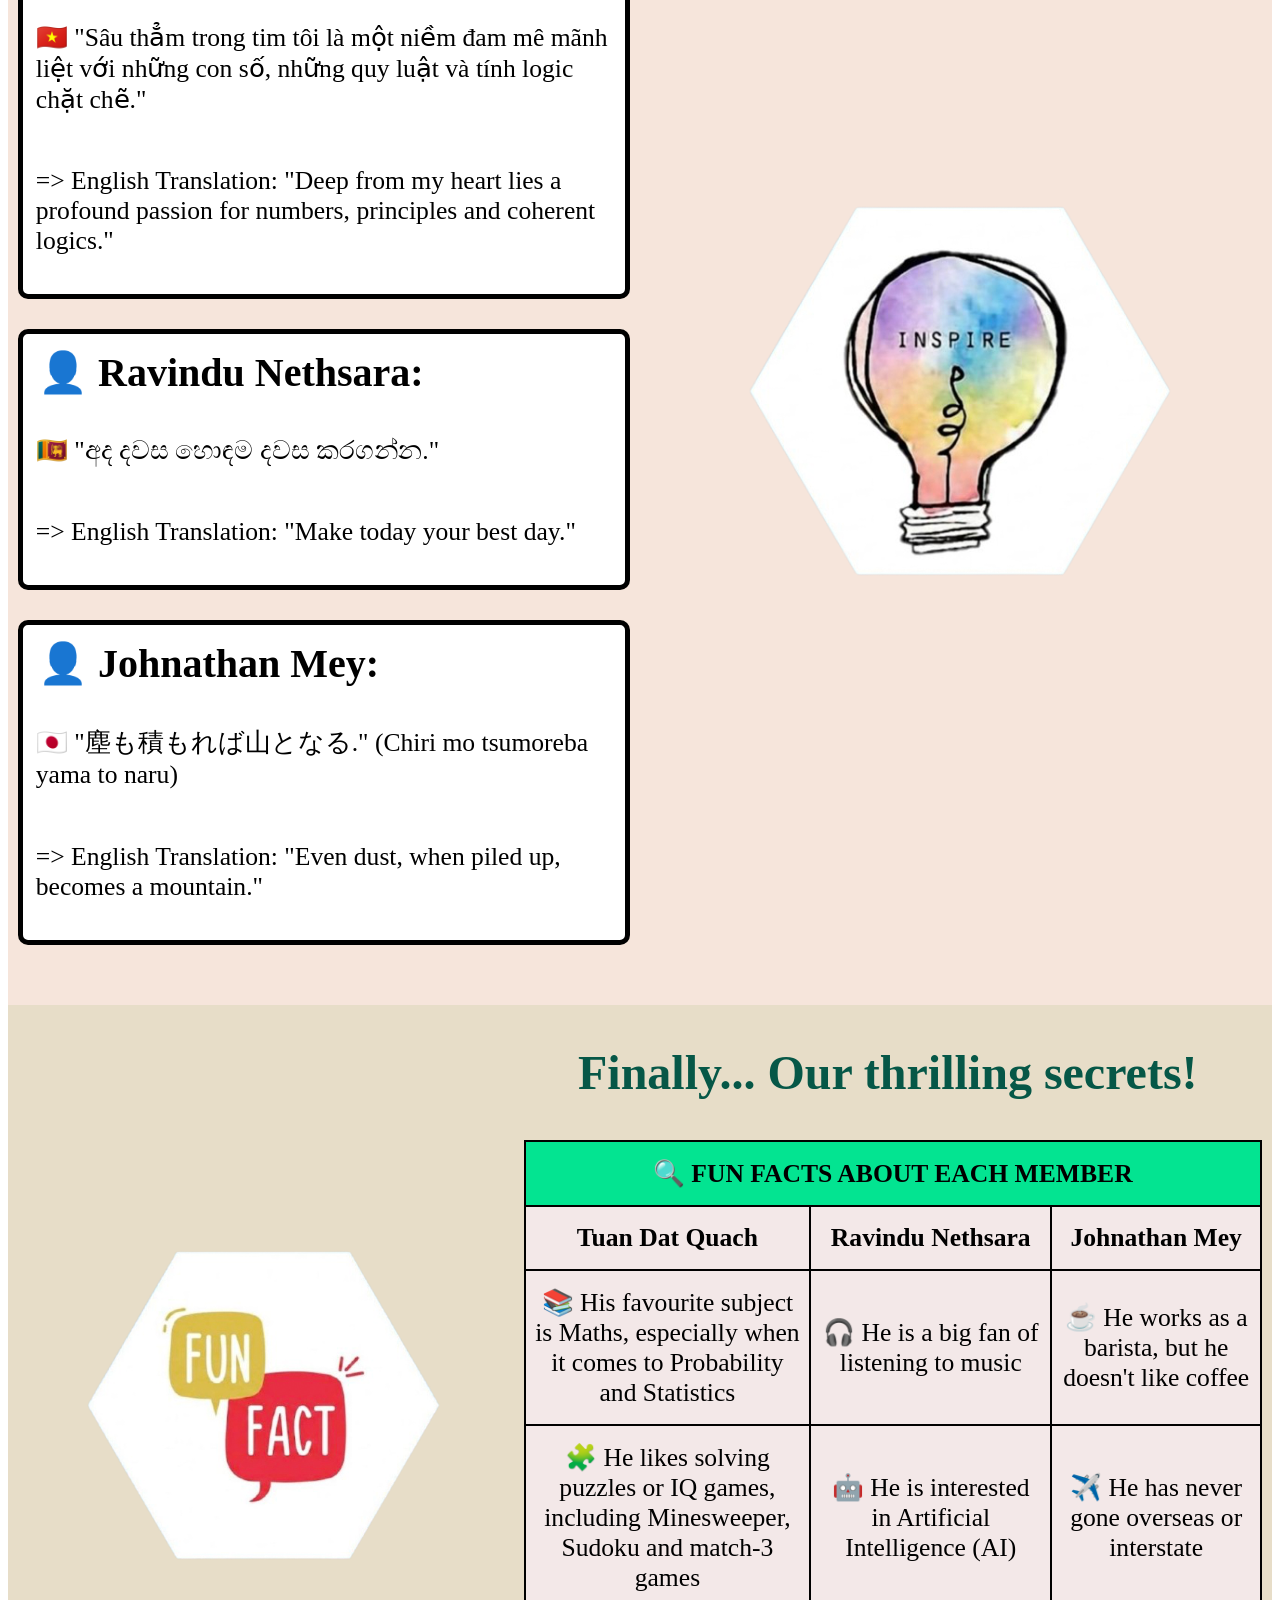
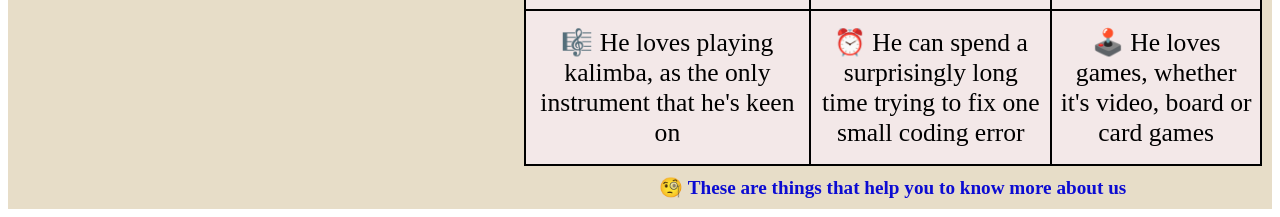
==== commit 633b35fd: "- Added margins and paddings to the sections in about.html when applying media query - Modified the " ====
--- a/about.html
+++ b/about.html
@@ -83,7 +83,7 @@
                 
                 <div class="individual-tasks">
                 <h2 class="about-titles" id="section-title2"> <strong> Member Contributions </strong> </h2>
-                <h3 style="font-size: 2rem; color:blue;"> <strong> 🖌️ Individual Responsibilities: </strong> </h3>
+                <h3 style="font-size: 2rem; color:blue; margin-left: 0.5rem;"> <strong> 🖌️ Individual Responsibilities: </strong> </h3>
                 <!-- This is a description list used to present member contributions -->
                 <dl>
                     <dt class="member-name1"> 📌 Tuan Dat Quach </dt>
@@ -94,7 +94,7 @@
                     <dt class="member-name1"> 📌 Johnathan Mey </dt>
                         <dd> - Main content for apply.html </dd>
                         <dd> - Assignment Submission </dd>
-                    <dt style="font-size: 2rem; color: blue;"> <strong> 🤝 All members: </strong> </dt> 
+                    <dt style="font-size: 2rem; color: blue; margin: 1rem 0.5rem 1rem 0.5rem;"> <strong> 🤝 All members: </strong> </dt> 
                         <dd> - CSS Style for each individual page </dd>
                         <dd> - Suggesting ideas </dd>
                         <dd> - Re-evaluation and finalisation </dd>
@@ -152,7 +152,7 @@
                     <caption> 🧐 These are things that help you to know more about us </caption>
                     <thead>
                         <tr>
-                            <th colspan="3"> 🔍 FUN FACTS ABOUT EACH MEMBER </th>
+                            <th colspan="3" class="table-header"> 🔍 FUN FACTS ABOUT EACH MEMBER </th>
                         </tr>
                     </thead>
                     <tbody>
--- a/styles/styles.css
+++ b/styles/styles.css
@@ -534,7 +534,8 @@
 
 .about-group {
     font-size: 1.6rem;
-    margin-left: 1rem;
+    margin-left: 0.5rem;
+    margin-right: 0.5rem;
 }
 
 .about-group ol {
@@ -544,7 +545,7 @@
 
 /* This helps to hightlight the group name */
 #epic-name {
-    color:rgb(12, 12, 210);
+    color:#0C0CD2;
     font-size: 2rem;
 }
 
@@ -565,7 +566,7 @@
     display: grid;
     grid-template-columns: repeat(2,1fr);
     align-items: center;
-    background-color: rgb(231, 221, 200);
+    background-color: #E7DDC8;
 }
 
 /* This is for the illustrative image of the second section */
@@ -576,6 +577,7 @@
 
 .individual-tasks {
     font-size: 1.6rem;
+    margin-left: 0.5rem;
 }
 
 .individual-tasks dd {
@@ -598,14 +600,15 @@
 
 .inspiration {
     font-size: 1.6rem;
-    margin-left: 5vw;
+    margin-left: 10px;
+    margin-right: 10px;
     margin-top: 0px;
 }
 
 /* These CSS set the border and background color for the quotes */
 .TDQ-Quote, .RN-Quote, .JM-Quote {
     border: 5px solid;
-    background-color: white;
+    background-color: #ffffff;
     border-radius: 10px;
 }
 
@@ -653,7 +656,7 @@
     border: 2px solid;
     border-collapse: collapse;
     margin-left: 10px;
-    padding: 2vw 1vw;
+    padding: 1rem 0.5rem;
 }
 
 /* These CSS positions the caption under the table and highlight it */
@@ -696,7 +699,7 @@
         margin: 0 auto;
     }
     .contribution-image img, .inspirative-image img, .funfact-image img {
-    max-width: 70%;
+    max-width: 90%;
     height: auto;
     display: block;
     margin: 0 auto;
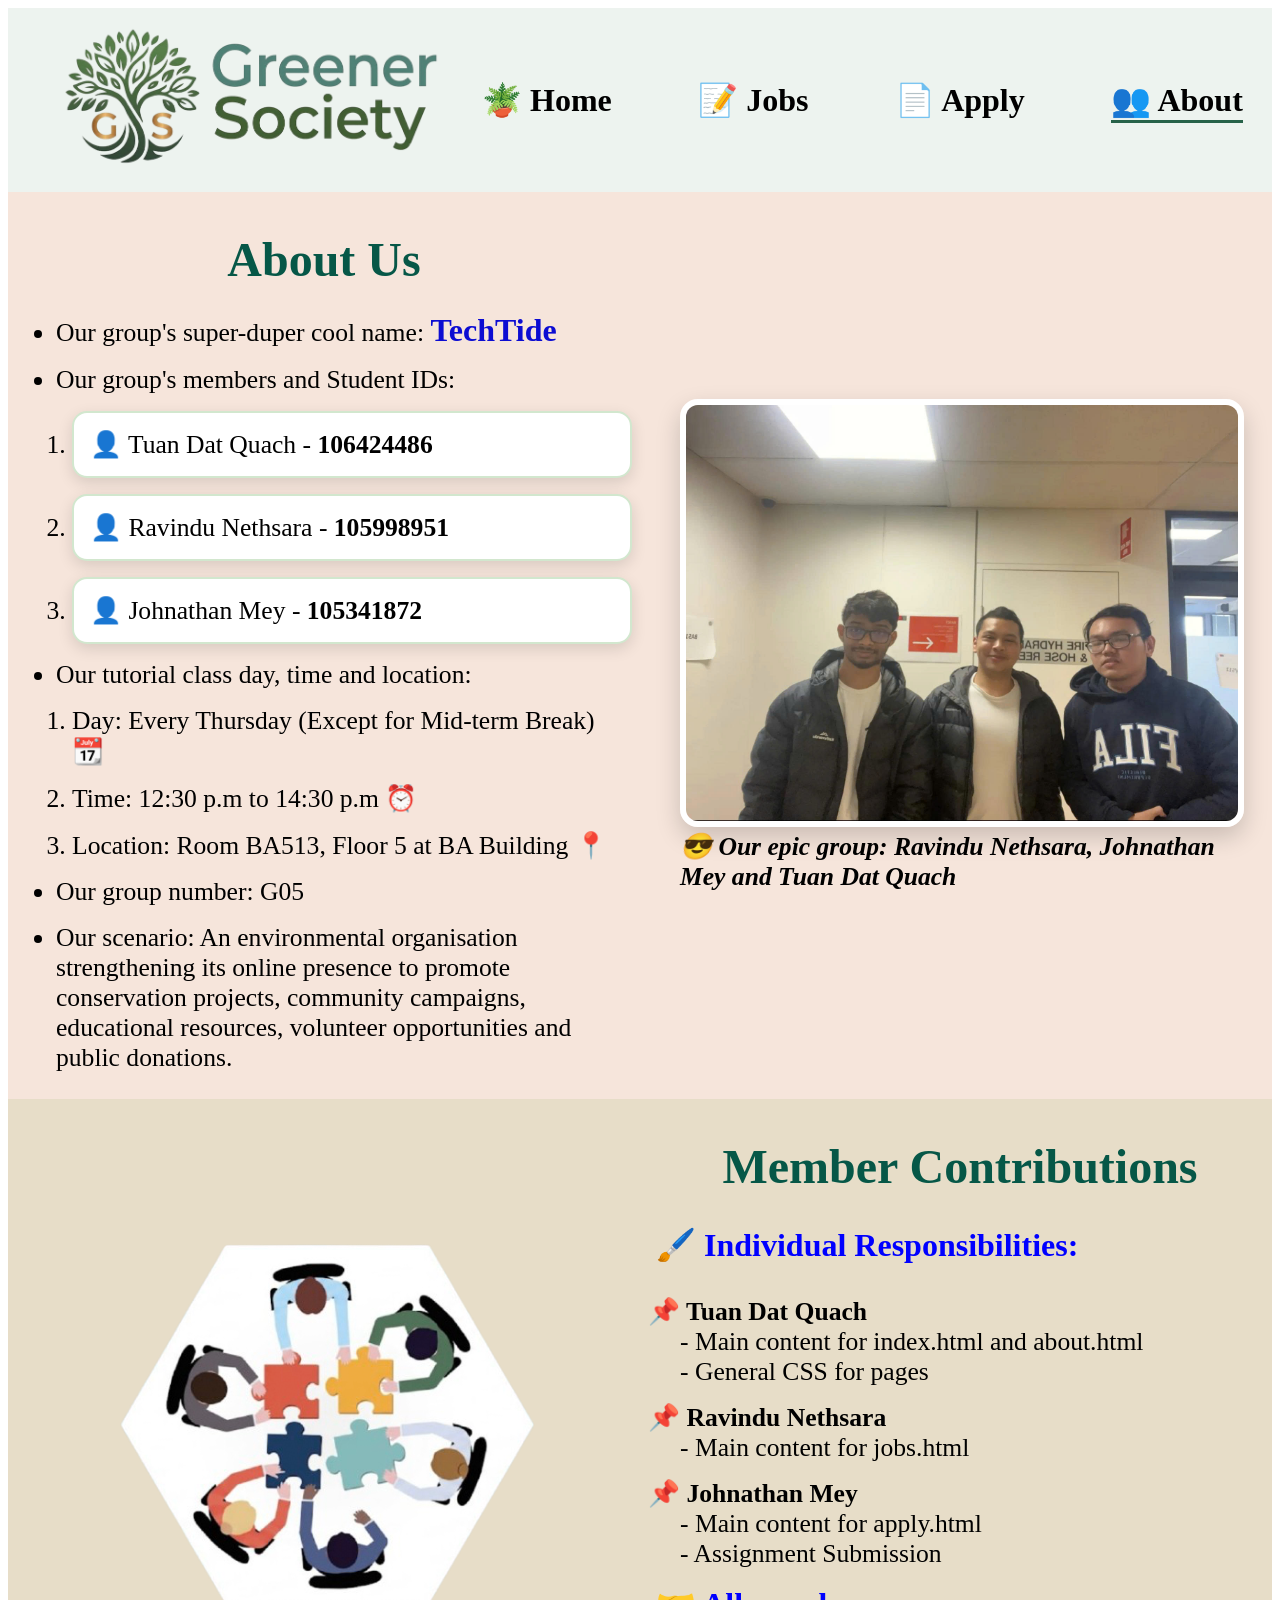
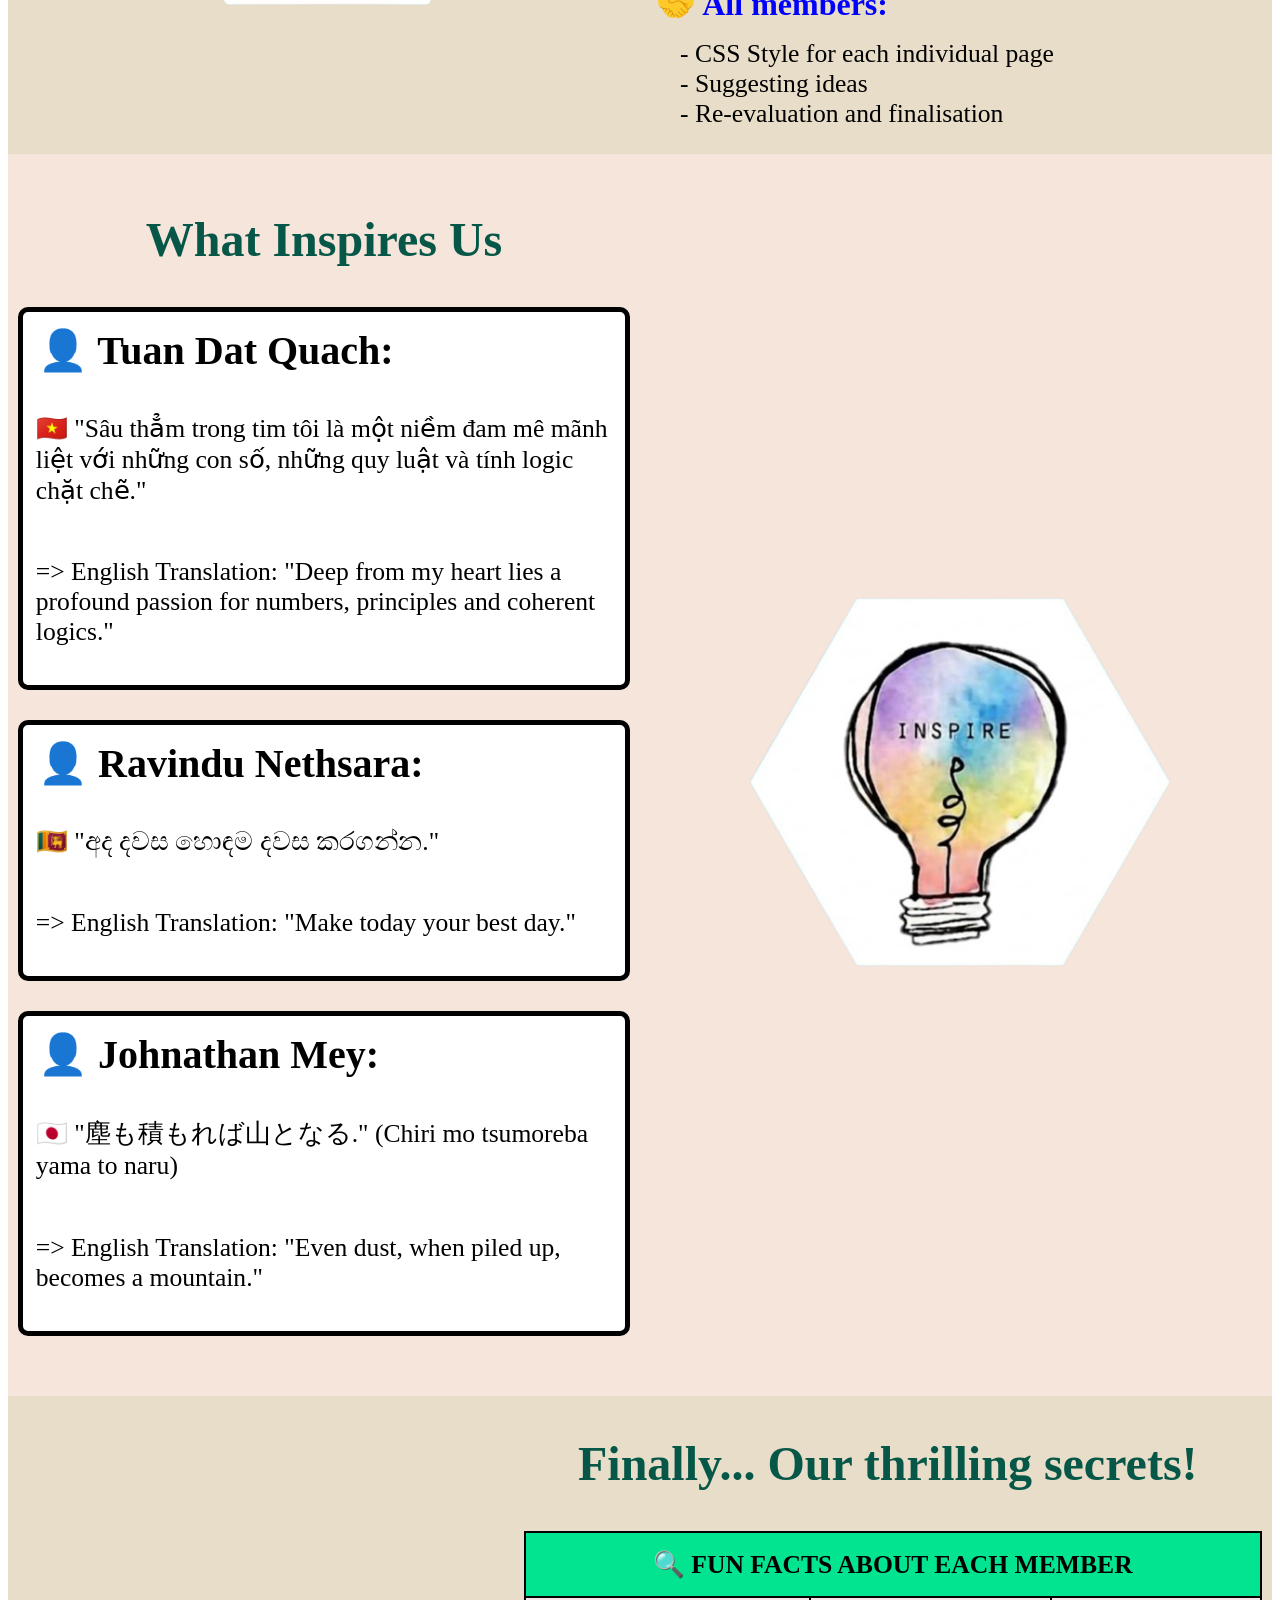
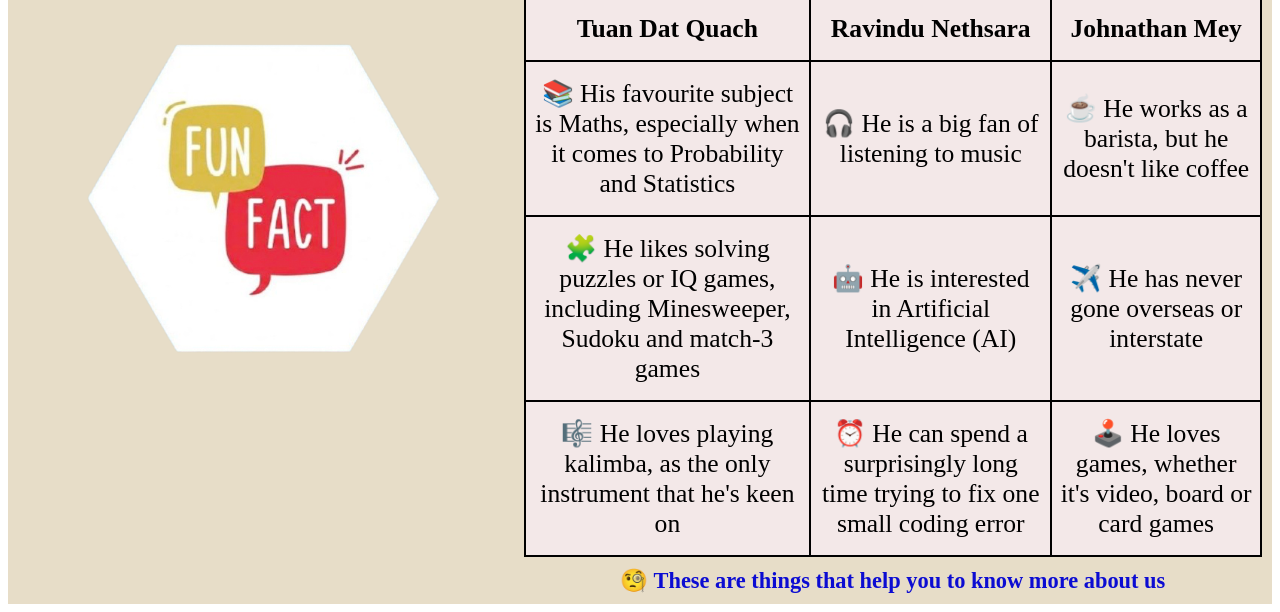
==== commit 5b9b0264: "- Added and style Student IDs, group figure and team table in about.html as required" ====
--- a/about.html
+++ b/about.html
@@ -48,7 +48,13 @@
                 <!-- This is the nested list of <ul> and <ol> -->
                 <ul>
                     <li> Our group's super-duper cool name: <strong id="epic-name"> TechTide </strong> </li>
-                    
+                    <li> Our group's members and Student IDs:
+                        <ol class="student-id">
+                            <li> 👤 Tuan Dat Quach - <strong> 106424486 </strong> </li>
+                            <li> 👤 Ravindu Nethsara - <strong> 105998951 </strong> </li>
+                            <li> 👤 Johnathan Mey - <strong> 105341872 </strong> </li>
+                        </ol>
+                    </li>
                     <li> Our tutorial class day, time and location:
                         <ol>
                             <li> Day: Every Thursday (Except for Mid-term Break) 📆 </li>
@@ -57,7 +63,6 @@
                         </ol>
                     </li>
                     <li> Our group number: G05 </li>
-                    
                     <li> Our scenario: An environmental organisation strengthening its online presence to promote conservation projects, community campaigns, 
                          educational resources, volunteer opportunities and public donations. </li>
                 </ul>
--- a/styles/styles.css
+++ b/styles/styles.css
@@ -543,6 +543,18 @@
     padding-left: 1rem;
 }
 
+.about-group ul li {
+    margin-top: 1rem;
+}
+
+.student-id li {
+    background: white;
+    padding: 1rem 1rem;
+    border-radius: 15px;
+    border: 2px solid #d2e7ce;
+    box-shadow: 0 5px 15px rgba(0, 0, 0, 0.12);
+}
+
 /* This helps to hightlight the group name */
 #epic-name {
     color:#0C0CD2;
@@ -552,6 +564,9 @@
 /* This allows the group photo to cover the column */
 .group-photo img {
     max-width: 100%;
+    border-radius: 18px;
+    border: 6px solid white;
+    box-shadow: 0 10px 25px rgba(0, 0, 0, 0.18);
 }
 
 /* This is for the group photo's caption */
@@ -664,7 +679,7 @@
     caption-side: bottom;
     padding: 10px; 
     font-weight: bold;
-    font-size: 1.2rem;
+    font-size: 1.4rem;
     color:rgb(12, 12, 210)
 }
 
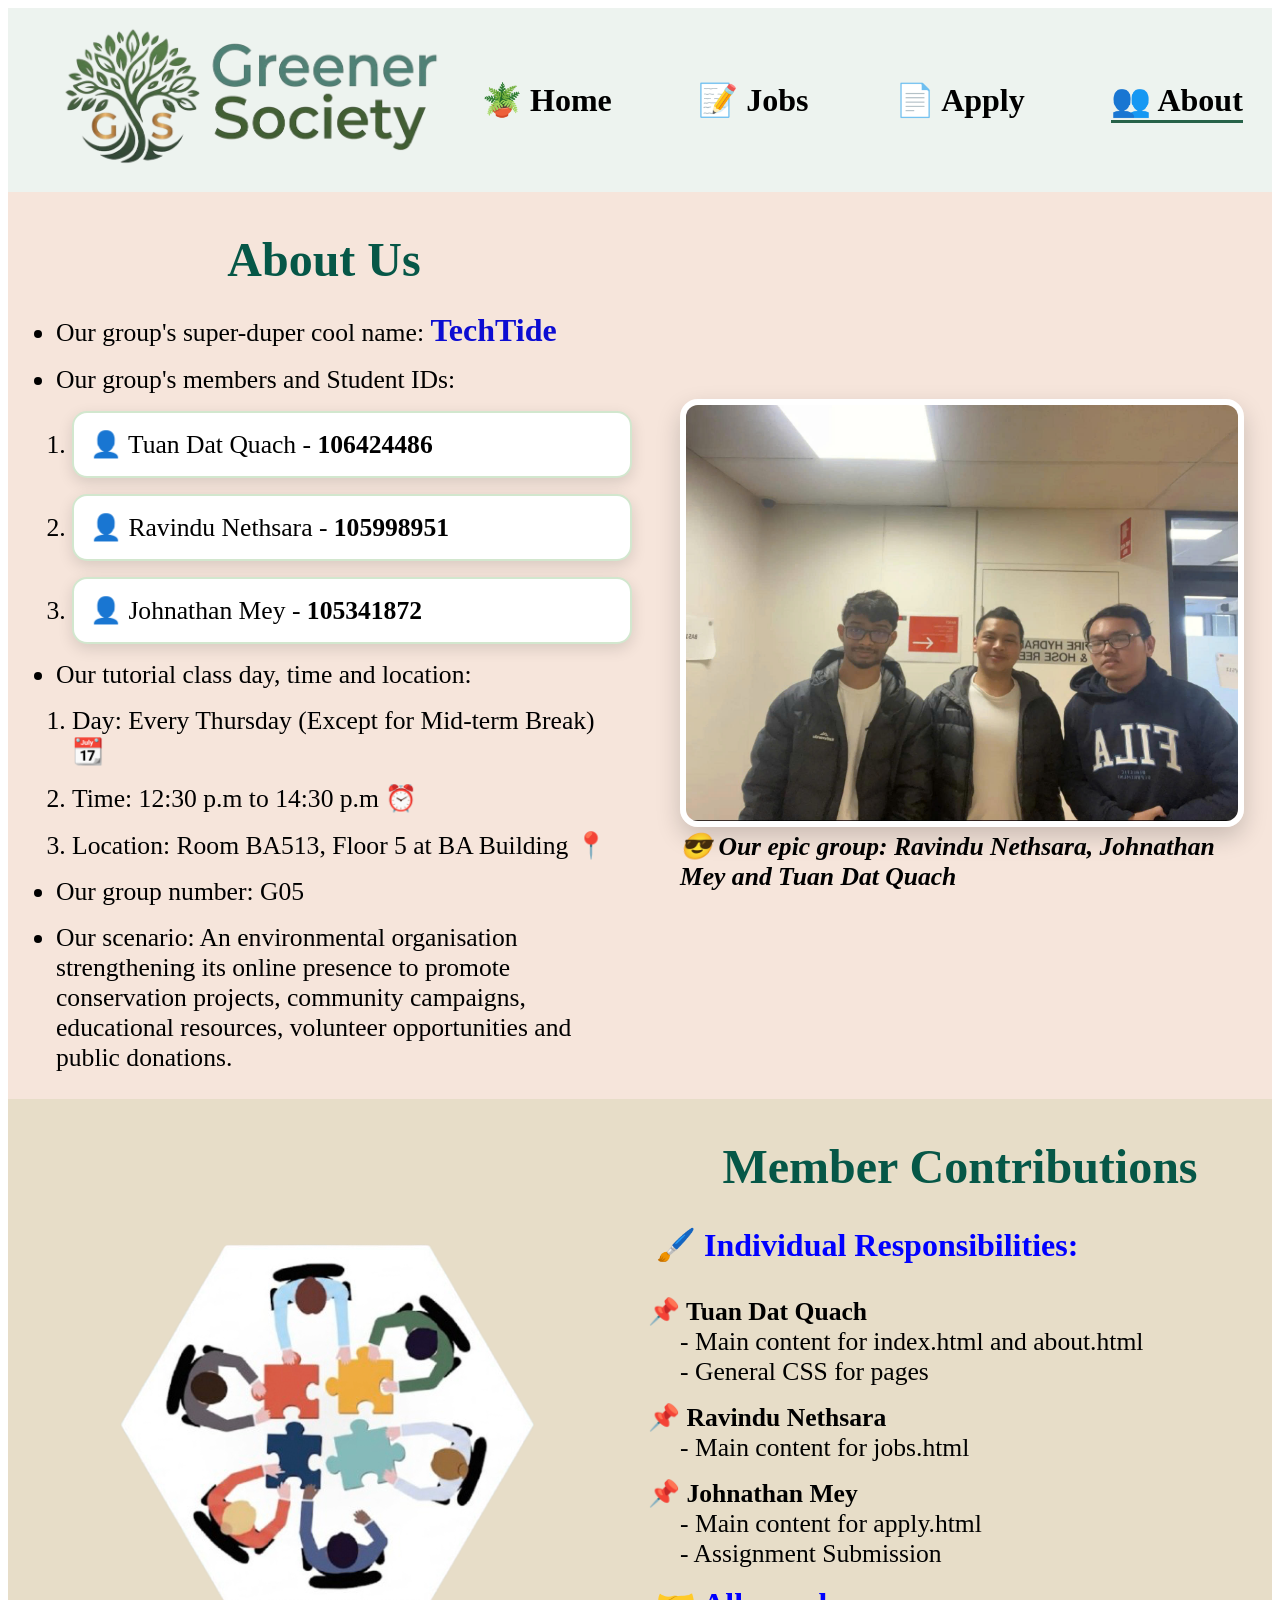
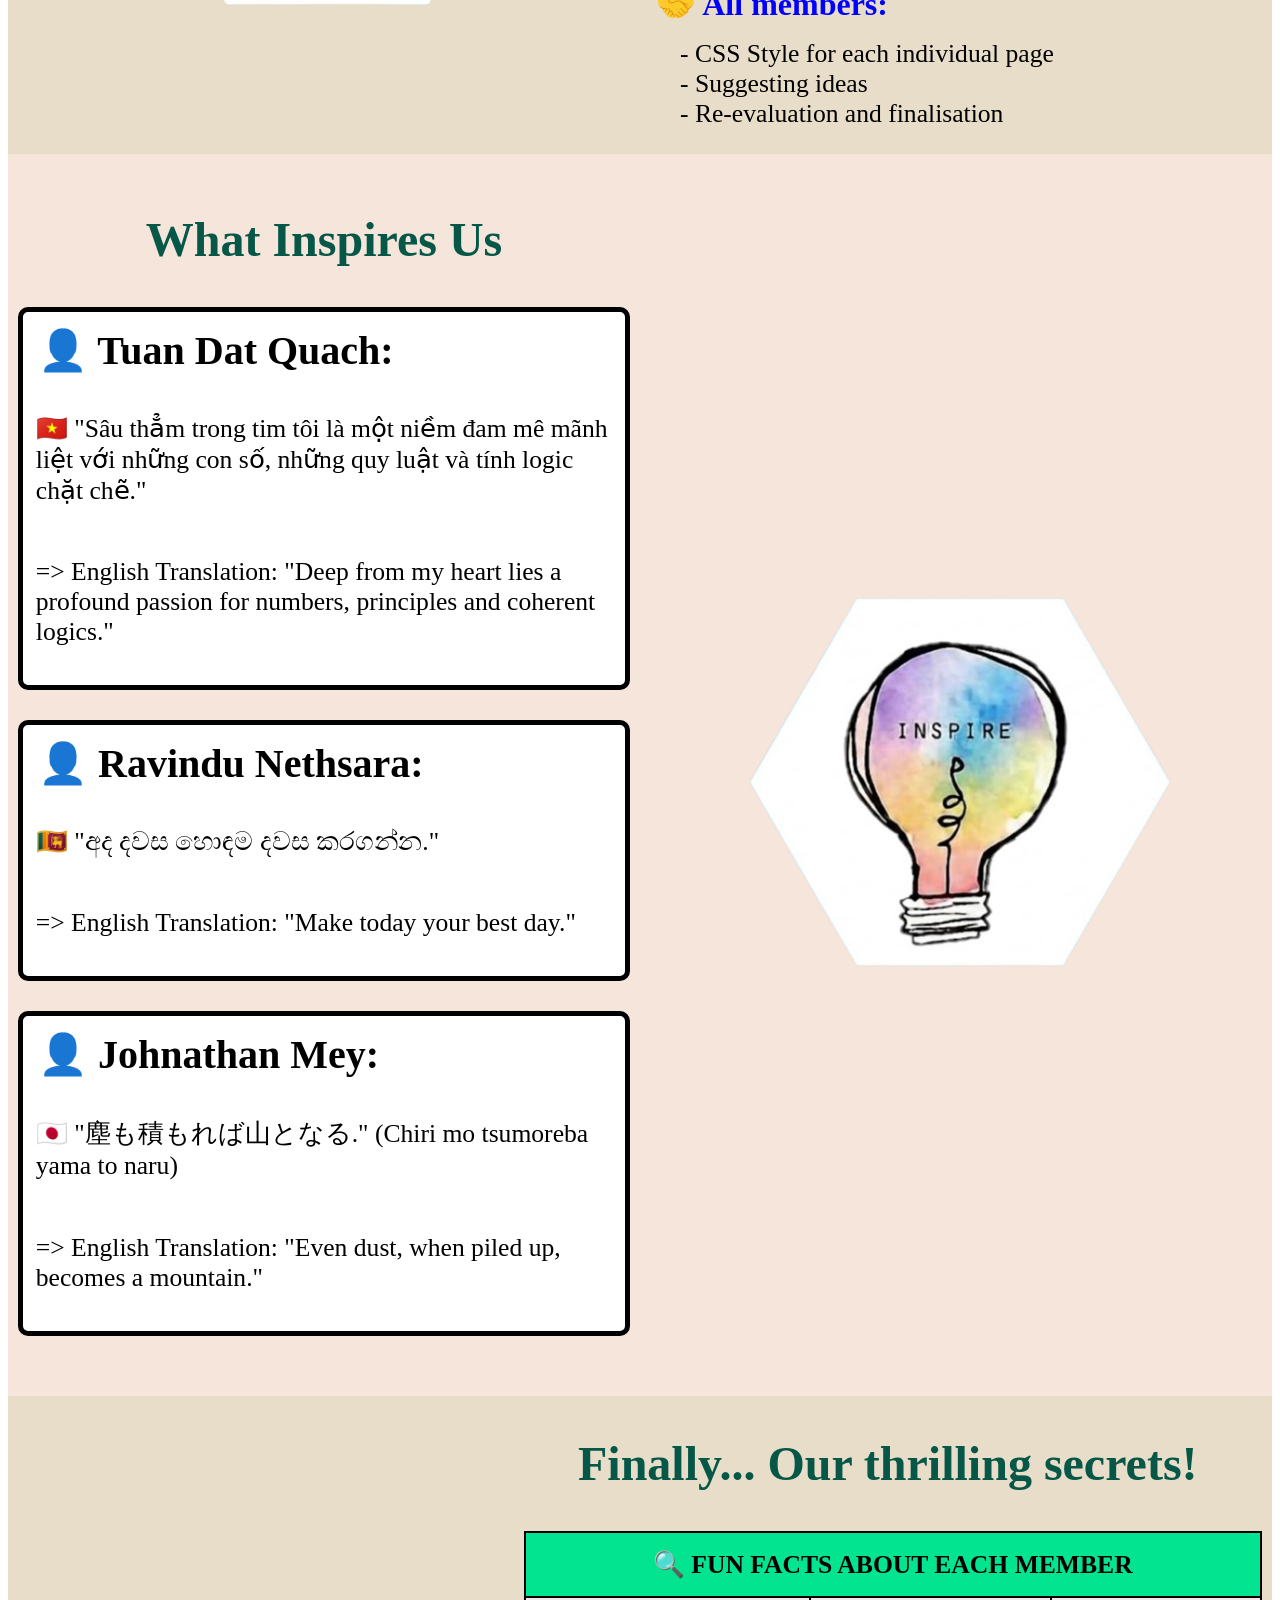
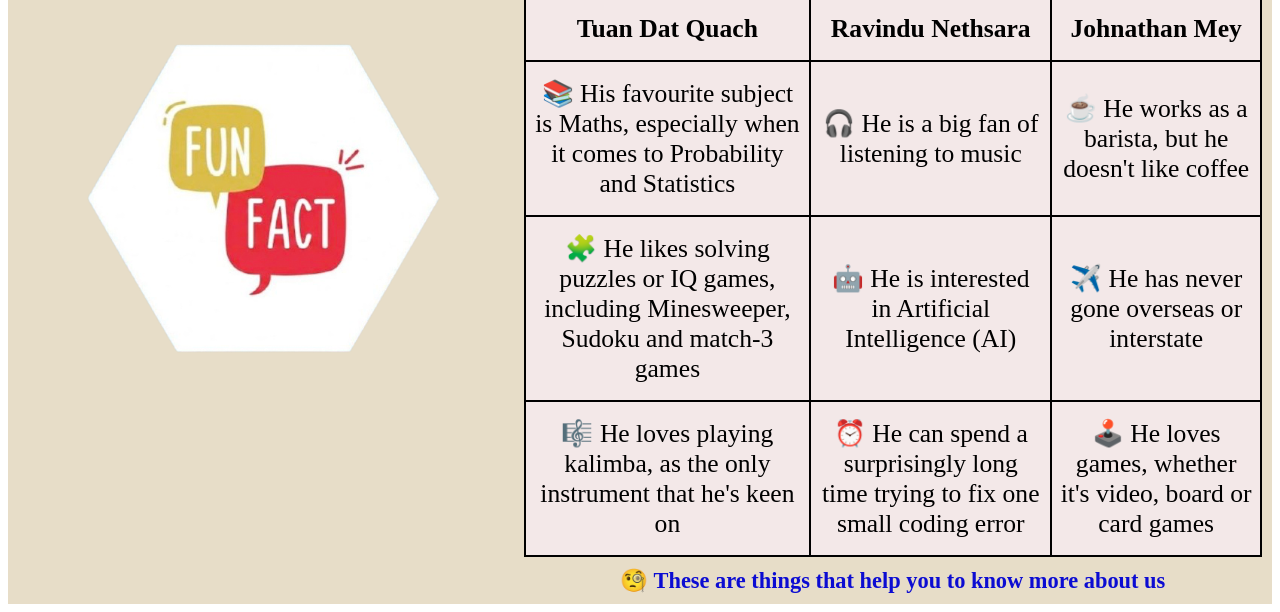
==== commit f40e607f: "- Index.html and about.html: Added aria-hidden attribute to all emojis so screen readers can ignore " ====
--- a/about.html
+++ b/about.html
@@ -50,16 +50,16 @@
                     <li> Our group's super-duper cool name: <strong id="epic-name"> TechTide </strong> </li>
                     <li> Our group's members and Student IDs:
                         <ol class="student-id">
-                            <li> 👤 Tuan Dat Quach - <strong> 106424486 </strong> </li>
-                            <li> 👤 Ravindu Nethsara - <strong> 105998951 </strong> </li>
-                            <li> 👤 Johnathan Mey - <strong> 105341872 </strong> </li>
+                            <li> <span aria-hidden="true"> 👤 </span> Tuan Dat Quach - <strong> 106424486 </strong> </li>
+                            <li> <span aria-hidden="true"> 👤 </span> Ravindu Nethsara - <strong> 105998951 </strong> </li>
+                            <li> <span aria-hidden="true"> 👤 </span> Johnathan Mey - <strong> 105341872 </strong> </li>
                         </ol>
                     </li>
                     <li> Our tutorial class day, time and location:
                         <ol>
-                            <li> Day: Every Thursday (Except for Mid-term Break) 📆 </li>
-                            <li> Time: 12:30 p.m to 14:30 p.m ⏰ </li>
-                            <li> Location: Room BA513, Floor 5 at BA Building 📍 </li>
+                            <li> Day: Every Thursday (Except for Mid-term Break) <span aria-hidden="true"> 📆 </span> </li>
+                            <li> Time: 12:30 p.m to 14:30 p.m <span aria-hidden="true"> ⏰ </span> </li>
+                            <li> Location: Room BA513, Floor 5 at BA Building <span aria-hidden="true"> 📍 </span> </li>
                         </ol>
                     </li>
                     <li> Our group number: G05 </li>
@@ -72,7 +72,7 @@
                 <div class="group-photo">
                 <figure>
                     <img src=Images/official-group-photo.jpg alt="Group photo of G05 - TideTech">
-                    <figcaption id="about-caption1"> <strong> <em> 😎 Our epic group: Ravindu Nethsara, Johnathan Mey and Tuan Dat Quach </em> </strong> </figcaption>
+                    <figcaption id="about-caption1"> <strong> <em> <span aria-hidden="true"> 😎 </span> Our epic group: Ravindu Nethsara, Johnathan Mey and Tuan Dat Quach </em> </strong> </figcaption>
                 </figure>
                 </div>
             </section>
@@ -91,15 +91,15 @@
                 <h3 style="font-size: 2rem; color:blue; margin-left: 0.5rem;"> <strong> 🖌️ Individual Responsibilities: </strong> </h3>
                 <!-- This is a description list used to present member contributions -->
                 <dl>
-                    <dt class="member-name1"> 📌 Tuan Dat Quach </dt>
+                    <dt class="member-name1"> <span aria-hidden="true"> 📌 </span> Tuan Dat Quach </dt>
                         <dd> - Main content for index.html and about.html </dd>
                         <dd> - General CSS for pages </dd>
-                    <dt class="member-name1"> 📌 Ravindu Nethsara </dt>
+                    <dt class="member-name1"> <span aria-hidden="true"> 📌 </span> Ravindu Nethsara </dt>
                         <dd> - Main content for jobs.html </dd>
-                    <dt class="member-name1"> 📌 Johnathan Mey </dt>
+                    <dt class="member-name1"> <span aria-hidden="true"> 📌 </span> Johnathan Mey </dt>
                         <dd> - Main content for apply.html </dd>
                         <dd> - Assignment Submission </dd>
-                    <dt style="font-size: 2rem; color: blue; margin: 1rem 0.5rem 1rem 0.5rem;"> <strong> 🤝 All members: </strong> </dt> 
+                    <dt style="font-size: 2rem; color: blue; margin: 1rem 0.5rem 1rem 0.5rem;"> <strong> <span aria-hidden="true"> 🤝 </span> All members: </strong> </dt> 
                         <dd> - CSS Style for each individual page </dd>
                         <dd> - Suggesting ideas </dd>
                         <dd> - Re-evaluation and finalisation </dd>
@@ -114,20 +114,20 @@
                 <h2 class="about-titles" id="section-title3"> <strong> What Inspires Us </strong> </h2>
                 <br>
                     <div class="TDQ-Quote">
-                    <h3 class="member-name2"> 👤 Tuan Dat Quach: </h3>
-                    <p> 🇻🇳 "Sâu thẳm trong tim tôi là một niềm đam mê mãnh liệt với những con số, những quy luật và tính logic chặt chẽ."
+                    <h3 class="member-name2"> <span aria-hidden="true"> 👤 </span> Tuan Dat Quach: </h3>
+                    <p> <span aria-hidden="true"> 🇻🇳 </span> "Sâu thẳm trong tim tôi là một niềm đam mê mãnh liệt với những con số, những quy luật và tính logic chặt chẽ."
                     <p> => English Translation: "Deep from my heart lies a profound passion for numbers, principles and coherent logics." </p>
                     </div>
                     <br>
                     <div class="RN-Quote">
-                    <h3 class="member-name2"> 👤 Ravindu Nethsara: </h3>
-                    <p> 🇱🇰 "අද දවස හොඳම දවස කරගන්න." </p>
+                    <h3 class="member-name2"> <span aria-hidden="true"> 👤 </span> Ravindu Nethsara: </h3>
+                    <p> <span aria-hidden="true"> 🇱🇰 </span> "අද දවස හොඳම දවස කරගන්න." </p>
                     <p> => English Translation: "Make today your best day." </p>
                     </div>
                     <br>
                     <div class="JM-Quote">
-                    <h3 class="member-name2"> 👤 Johnathan Mey:  </h3>
-                    <p> 🇯🇵 "塵も積もれば山となる." (Chiri mo tsumoreba yama to naru) </p>
+                    <h3 class="member-name2"> <span aria-hidden="true"> 👤 </span> Johnathan Mey:  </h3>
+                    <p> <span aria-hidden="true"> 🇯🇵 </span> "塵も積もれば山となる." (Chiri mo tsumoreba yama to naru) </p>
                     <p> => English Translation: "Even dust, when piled up, becomes a mountain." </p>
                     </div>
                     <br><br>
@@ -154,10 +154,10 @@
                 <div class="member-secret">
                 <h2 class="about-titles" id="section-title4"> <strong> Finally... Our thrilling secrets! </strong> </h2> <br>
                 <table>
-                    <caption> 🧐 These are things that help you to know more about us </caption>
+                    <caption> <span aria-hidden="true"> 🧐 </span> These are things that help you to know more about us </caption>
                     <thead>
                         <tr>
-                            <th colspan="3" class="table-header"> 🔍 FUN FACTS ABOUT EACH MEMBER </th>
+                            <th colspan="3" class="table-header"> <span aria-hidden="true"> 🔍 </span> FUN FACTS ABOUT EACH MEMBER </th>
                         </tr>
                     </thead>
                     <tbody>
@@ -167,19 +167,19 @@
                             <td> <strong> Johnathan Mey </strong> </td>
                         </tr>
                         <tr >
-                            <td class="first-row"> 📚 His favourite subject is Maths, especially when it comes to Probability and Statistics </td> 
-                            <td class="first-row"> 🎧 He is a big fan of listening to music </td> 
-                            <td class="first-row"> ☕️ He works as a barista, but he doesn't like coffee </td> 
+                            <td class="first-row"> <span aria-hidden="true"> 📚 </span> His favourite subject is Maths, especially when it comes to Probability and Statistics </td> 
+                            <td class="first-row"> <span aria-hidden="true"> 🎧 </span> He is a big fan of listening to music </td> 
+                            <td class="first-row"> <span aria-hidden="true"> ☕️ </span> He works as a barista, but he doesn't like coffee </td> 
                         </tr>
                         <tr>
-                            <td class="second-row"> 🧩 He likes solving puzzles or IQ games, including Minesweeper, Sudoku and match-3 games </td> 
-                            <td class="second-row"> 🤖 He is interested in Artificial Intelligence (AI) </td> 
-                            <td class="second-row"> ✈️ He has never gone overseas or interstate  </td> 
+                            <td class="second-row"> <span aria-hidden="true"> 🧩 </span> He likes solving puzzles or IQ games, including Minesweeper, Sudoku and match-3 games </td> 
+                            <td class="second-row"> <span aria-hidden="true"> 🤖 </span> He is interested in Artificial Intelligence (AI) </td> 
+                            <td class="second-row"> <span aria-hidden="true"> ✈️ </span> He has never gone overseas or interstate  </td> 
                         </tr>
                         <tr>
-                            <td class="third-row"> 🎼 He loves playing kalimba, as the only instrument that he's keen on </td> 
-                            <td class="third-row"> ⏰ He can spend a surprisingly long time trying to fix one small coding error </td> 
-                            <td class="third-row"> 🕹️ He loves games, whether it's video, board or card games </td> 
+                            <td class="third-row"> <span aria-hidden="true"> 🎼 </span> He loves playing kalimba, as the only instrument that he's keen on </td> 
+                            <td class="third-row"> <span aria-hidden="true"> ⏰ </span> He can spend a surprisingly long time trying to fix one small coding error </td> 
+                            <td class="third-row"> <span aria-hidden="true"> 🕹️ </span> He loves games, whether it's video, board or card games </td> 
                         </tr>
                     </tbody>
                 </table>
--- a/styles/styles.css
+++ b/styles/styles.css
@@ -57,11 +57,32 @@
     border-radius: 8px; /* This allows the border corners to be curving */
 } 
 
-/* This is CSS for Media queries, applying additional styles depending on the device's characteristics */
-@media only screen and (max-width: 540px) {
+/* This is Media query for the Navigation*/
+@media only screen and (max-width: 600px) {
   #menu a {
-    font-size: 1rem;
+    font-size: 1.5rem;
   }
+}
+
+@media only screen and (max-width: 600px) {
+    .navigation {
+        flex-direction: column;
+        align-items: center;
+    }
+    .navigation img {
+        width: 18rem;
+        max-width: 80%;
+    }
+    .navigation nav {
+        width: 100%;
+    }
+    #menu {
+        justify-content: space-around;
+        flex-wrap: wrap;
+    }
+    #menu a {
+        margin-right: 1rem;
+    }
 }
 
 .index-page nav a[href="index.html"],
@@ -169,10 +190,12 @@
     color: #065747;
     font-size: 1.25rem;
     padding-left: 0;
+    margin-left: 0;
 }
 
 .company-details ul li:not(.overview){
-    margin-left: 1.5rem;
+    margin-left: 0rem;
+    margin-right: 0.5rem;
 }
 
 .company-details ul {
@@ -224,6 +247,7 @@
     background-color:rgb(215, 231, 172);
     cursor: pointer; 
 }
+
 @media (max-width: 768px) {
     .description1, .description2 {
         grid-template-columns: 1fr;
